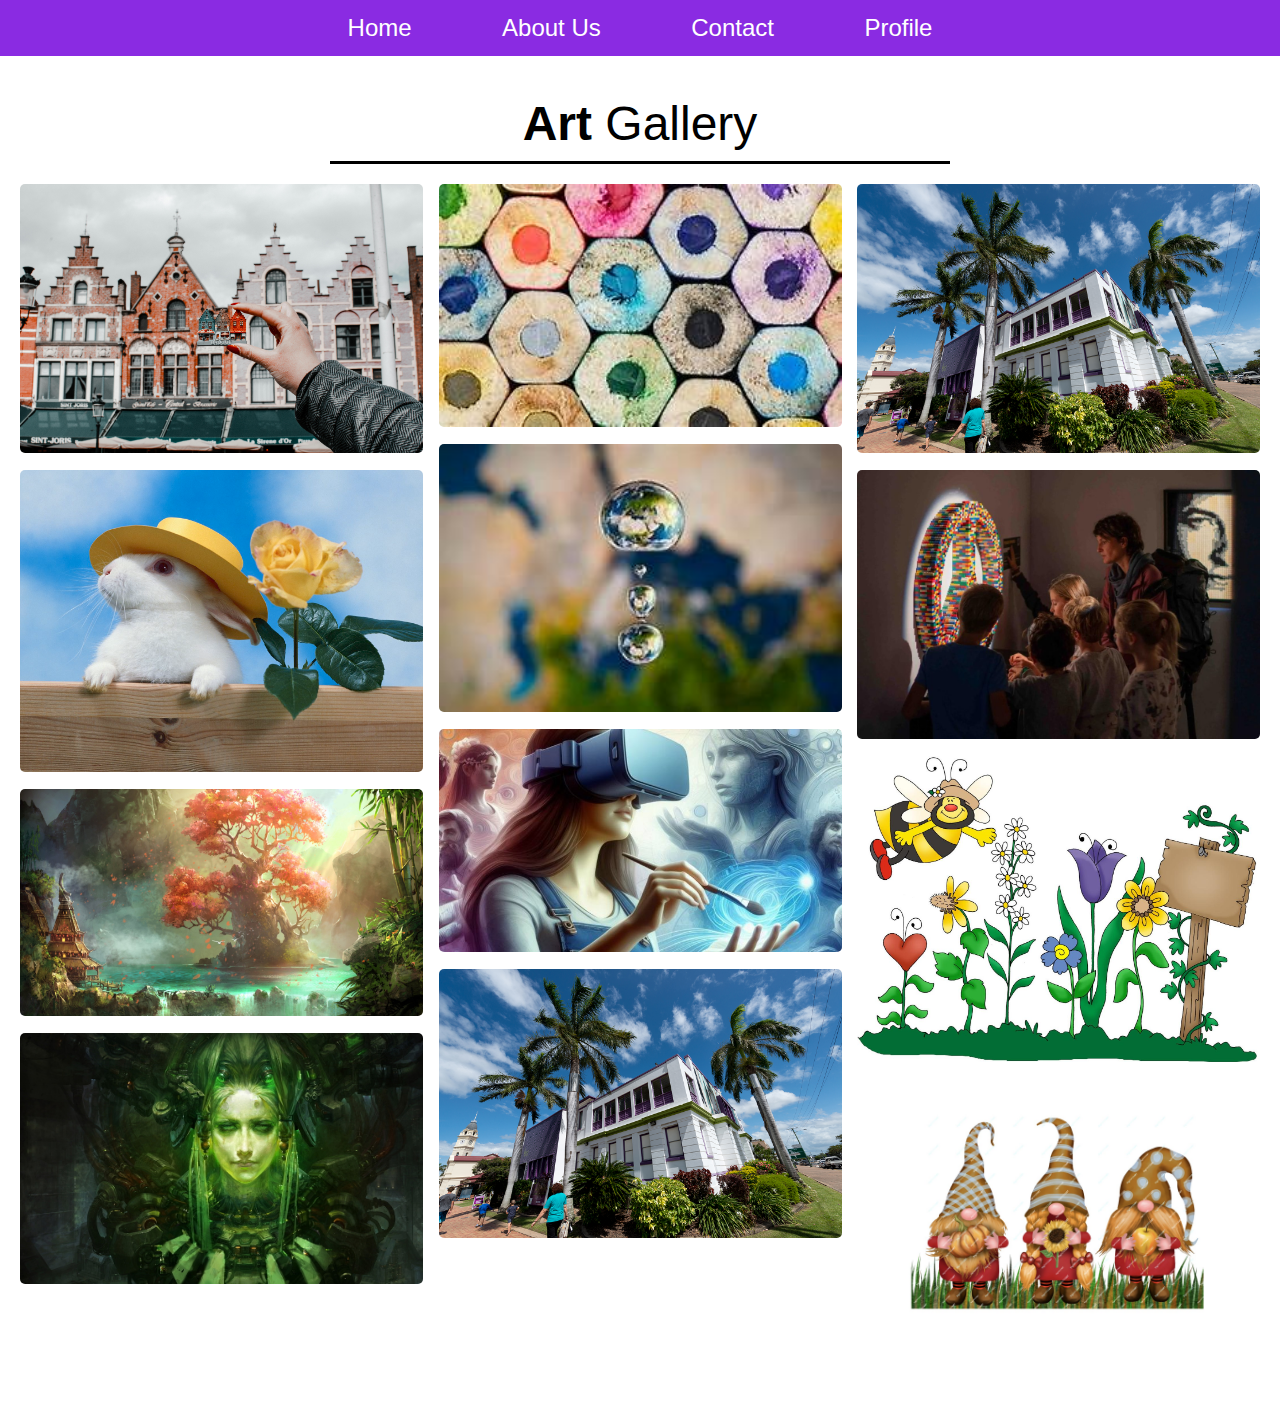
==== day8/index.html @ e5dc16f5 "day8 made some changes" ====
<!DOCTYPE html>
<html lang="en">
<head>
    <meta charset="UTF-8">
    <meta name="viewport" content="width=device-width, initial-scale=1.0">
    <link rel="stylesheet" href="artgall.css">
    
    <title>ART GALLERY</title>
</head>
<body>
    <button type="button" id="menu" >
        <span></span>
        <span></span>
        <span></span>
        <span></span>
    </button>
    <nav>
        <input type="checkbox" id="check">
        <ul>
    
            <li>
                <a href="">Home</a>
            </li>
            <li>
                <a href="">About Us</a>
            </li>
            <li>
                <a href="">Contact</a>
            </li>
            <li>
                <a href="">Profile</a>
            </li>
        </ul>
    
    </nav>
    

        <div class="container"  >
            <div class="description">
                <h3>Art <span>Gallery</span> </h3>
            </div>
            <div class="img_box">
                <div class="img_col">
                    <img src="images/img1.jpg" alt="">
                    <img src="images/img2.jpg" alt="">
                    <img src="images/img3.jpg" alt="">
                    <img src="images/img4.jpg" alt="">
                </div>
                <div class="img_col">
                    <img src="images/img5.jpg" alt="">
                    <img src="images/img6.jpg" alt="">
                    <img src="images/img7.jpg" alt="">
                    <img src="images/img8.jpg" alt="">
                </div>
                <div class="img_col">
                    <img src="images/img8.jpg" alt="">
                    <img src="images/img9.jpg" alt="">
                    <img src="images/img10.jpg" alt="">
                    <img src="images/img11.jpg" alt="">
                </div>
            </div>
        </div>
    
</body>
</html>
---- day8/artgall.css ----
* {
    margin: 0;
    padding: 0;
    font-family: 'Rubik', sans-serif;
    list-style: none;
    box-sizing: border-box;
    text-decoration: none;
}

#check {
    display: none;
}

#menu {
    position: fixed;
    z-index: 100;
    width: 30px;
    height: 30px;
    top: 15px;
    left: 20px;
    border: none;
    background-color: transparent;
    /* display: flex; */
    justify-content: center;
    align-items: center;
    cursor: pointer;
    display: none;
}

#menu span {
    position: absolute;
    width: 100%;
    height: 4px;
    background-color: #fff;
    border-radius: 30px;
    transition: 0.2s all ease;
}

#menu span:nth-child(1) {
    transform: translateY(-10px);
}

#menu span:nth-child(2) {
    transform: translateY(10px);
}

nav {

    display: flex;
    justify-content: center;
    align-items: center;
    width: 100%;
    height: 3.5em;

    background-color: blueviolet;
}

nav li {
    display: inline-block;
    margin: 0 3px;
    font-size: 24px;

}

nav li a {
    padding: 10px 40px;
    color: #fff;
}

nav li a:hover {

    border: 2px solid purple;
    border-radius: 10px;
    background-color: purple;
    color: #fff;
}


@media (max-width:1049px) {
    nav a {
        font-size: 18px;
    }
}

@media (max-width:400px) {
    #menu {
        display: block;
    }


    nav ul {
        background-color: rgb(179, 121, 234);
        width: 100%;
        height: 100vh;
        position: absolute;
        display: block;
        text-align: center;
        top: 80px;
        left: 0;
    }

    nav li {
        display: block;
        margin: 50px 0;
        line-height: 30px;
    }

    nav li a:hover {

        border: 2px solid purple;
        border-radius: 10px;
    }


    nav #check:checked~ul {
        left: 0;
    }
}

#art-gallery{
    display: none;
}


.container{
    display: flex;
    flex-direction: column;
    justify-content: center;
    align-items: center;
    text-align: center;
    margin: 40px 20px;
}

.container .description{
    width: 50%;
    padding-bottom: 20px;
}

.container .description h3{
    font-size: 3em ;
    font-weight: bolder;
    border-bottom: 3px solid black;
    padding-bottom: 10px;
    
}
.container .description span{
    
    font-weight: 10;
   
}

.container .img_box{
     display: flex;
     flex-direction: row;
     justify-content: space-between;
     /* align-items: center; */
}

.container .img_box .img_col{
    display: flex;
    flex-direction: column;
    width: 32.5%;
}
.container .img_box .img_col img{
    /* padding-bottom:15px ; */
    width: 100%;
    margin-bottom: 17px;
    border-radius: 5px;
}
.container .img_box .img_col img:hover{
    box-shadow: 0 4px 7px rgba(0, 0, 0, 0.1),0 4px 8px rgba(0, 0, 0, 0.1),0 4px 9px rgba(0, 0, 0, 0.1),0 4px 11px rgba(0, 0, 0, 0.1),0 4px 12px rgba(0, 0, 0, 0.1);
    transition: 0.4s;
    scale: 1.01;
}

@media only screen and (max-width:769px) {
    .container .img_box  {
            
            flex-direction: column;
           
        }
    .container .img_box .img_col{
        width: 100%;
      
    }
   
}

@media only screen and (max-width:510px) {
    .container .description {
        width: 100%;
        
    }

    .container .description h3 {
        font-size:1.5em;

    }

    
}
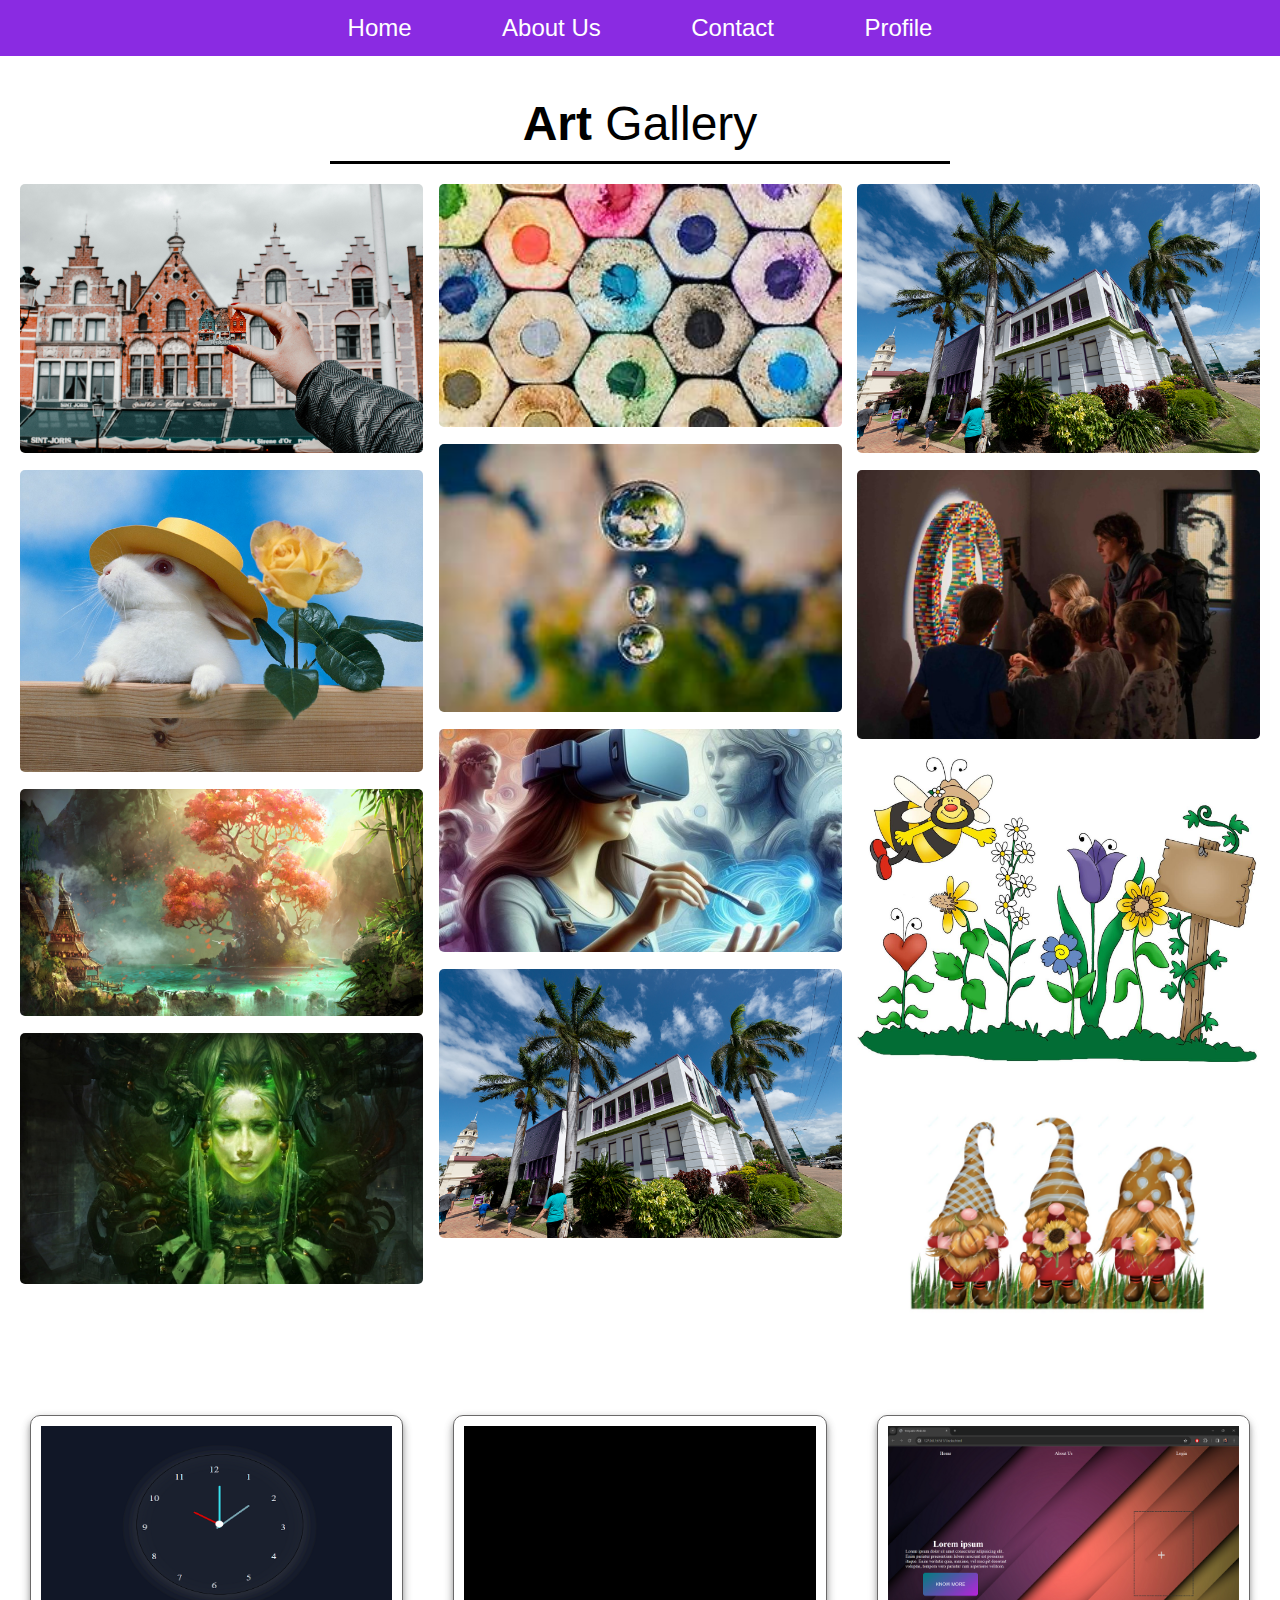
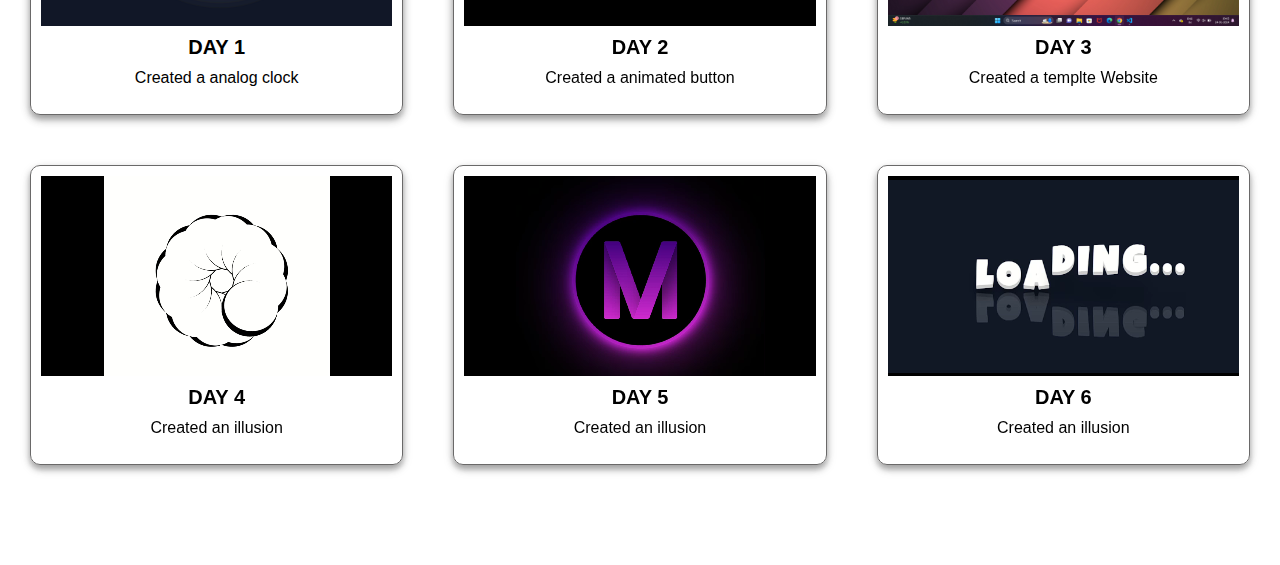
==== commit 1643a47f: "made changes in same folder for task of day9" ====
--- a/day8/index.html
+++ b/day8/index.html
@@ -60,6 +60,73 @@
                 </div>
             </div>
         </div>
+
+        <div class="card">
+            
+            <div class="spfcCard">
+                <div class="visual">
+                    <img src="cardImgs/day1.png" alt="" width="100%"  height="100%">
+                </div>
+                <div class="descptn">
+                    <h4 >DAY 1</h4>
+                    <p>Created a analog clock</p>
+                </div>
+            </div>
+            <div class="spfcCard">
+                <div class="visual">
+                    
+                    <video src="cardVdos/vdo1.mp4" autoplay="" loop width="100%" height="100%"></video>
+                </div>
+                <div class="descptn">
+
+                    <h4 >DAY 2</h4>
+                    <p>Created a animated button</p>
+                </div>
+            </div>
+            <div class="spfcCard">
+                <div class="visual">
+                    <img src="cardImgs/day3.png" width="100%"  height="100%">
+                </div>
+                <div class="descptn">
+                    <h4 >DAY 3</h4>
+                    <p>Created a templte Website</p>
+                    
+                </div>
+            </div>
+            <div class="spfcCard">
+                <div class="visual">
+                    
+                    <video src="cardVdos/vdo2.mp4" autoplay="" loop width="100%" height="100%"></video>
+                </div>
+                <div class="descptn">
+                    <h4 >DAY 4</h4>
+                    <p>Created an illusion</p>
+                    
+                </div>
+            </div>
+            <div class="spfcCard">
+                <div class="visual">
+                    
+                    <video src="cardVdos/vdo3.mp4" autoplay="" loop width="100%" height="100%"></video>
+                </div>
+                <div class="descptn">
+
+                    <h4 >DAY 5</h4>
+                    <p>Created an illusion</p>
+                </div>
+            </div>
+            <div class="spfcCard">
+                <div class="visual">
+                    
+                    <video src="cardVdos/vdo4.mp4" autoplay="" loop width="100%" height="100%"></video>
+                </div>
+                <div class="descptn">
+
+                    <h4 >DAY 6</h4>
+                    <p>Created an illusion</p>
+                </div>
+            </div>
+        </div>
     
 </body>
 </html>--- a/day8/artgall.css
+++ b/day8/artgall.css
@@ -200,3 +200,47 @@
     
 }
 
+.card{
+    display: grid;
+    grid-template-rows: repeat(2, 1fr);
+    
+    grid-template-columns: repeat(3, 1fr);
+    gap: 50px;
+    margin: 50px 30px 100px 30px ;
+}
+
+.spfcCard{
+    width: 100%;
+    height: 300px;
+    padding: 10px;
+    border: 1px solid rgb(106, 105, 105);
+    border-radius:10px ;
+    justify-content: center;
+    align-items: center;
+    text-align: center;
+    box-shadow: 0 4px 5px rgba(0, 0, 0, 0.1),
+    0 4px 6px rgba(0, 0, 0, 0.1),
+    0 4px 11px rgba(0, 0, 0, 0.1),
+    0 4px 10px rgba(0, 0, 0, 0.1),
+    0 4px 12px rgba(0, 0, 0, 0.1);
+}
+
+.spfcCard h4{
+    margin: 10px;
+    font-size: 20px;
+}
+
+.card .visual{
+    height: 200px;
+    width: 100%;
+    background-color: black;
+}
+
+@media only screen and (max-width:510px){
+    .card {
+            display: flex;
+            flex-direction:column;
+            
+        }
+}
+
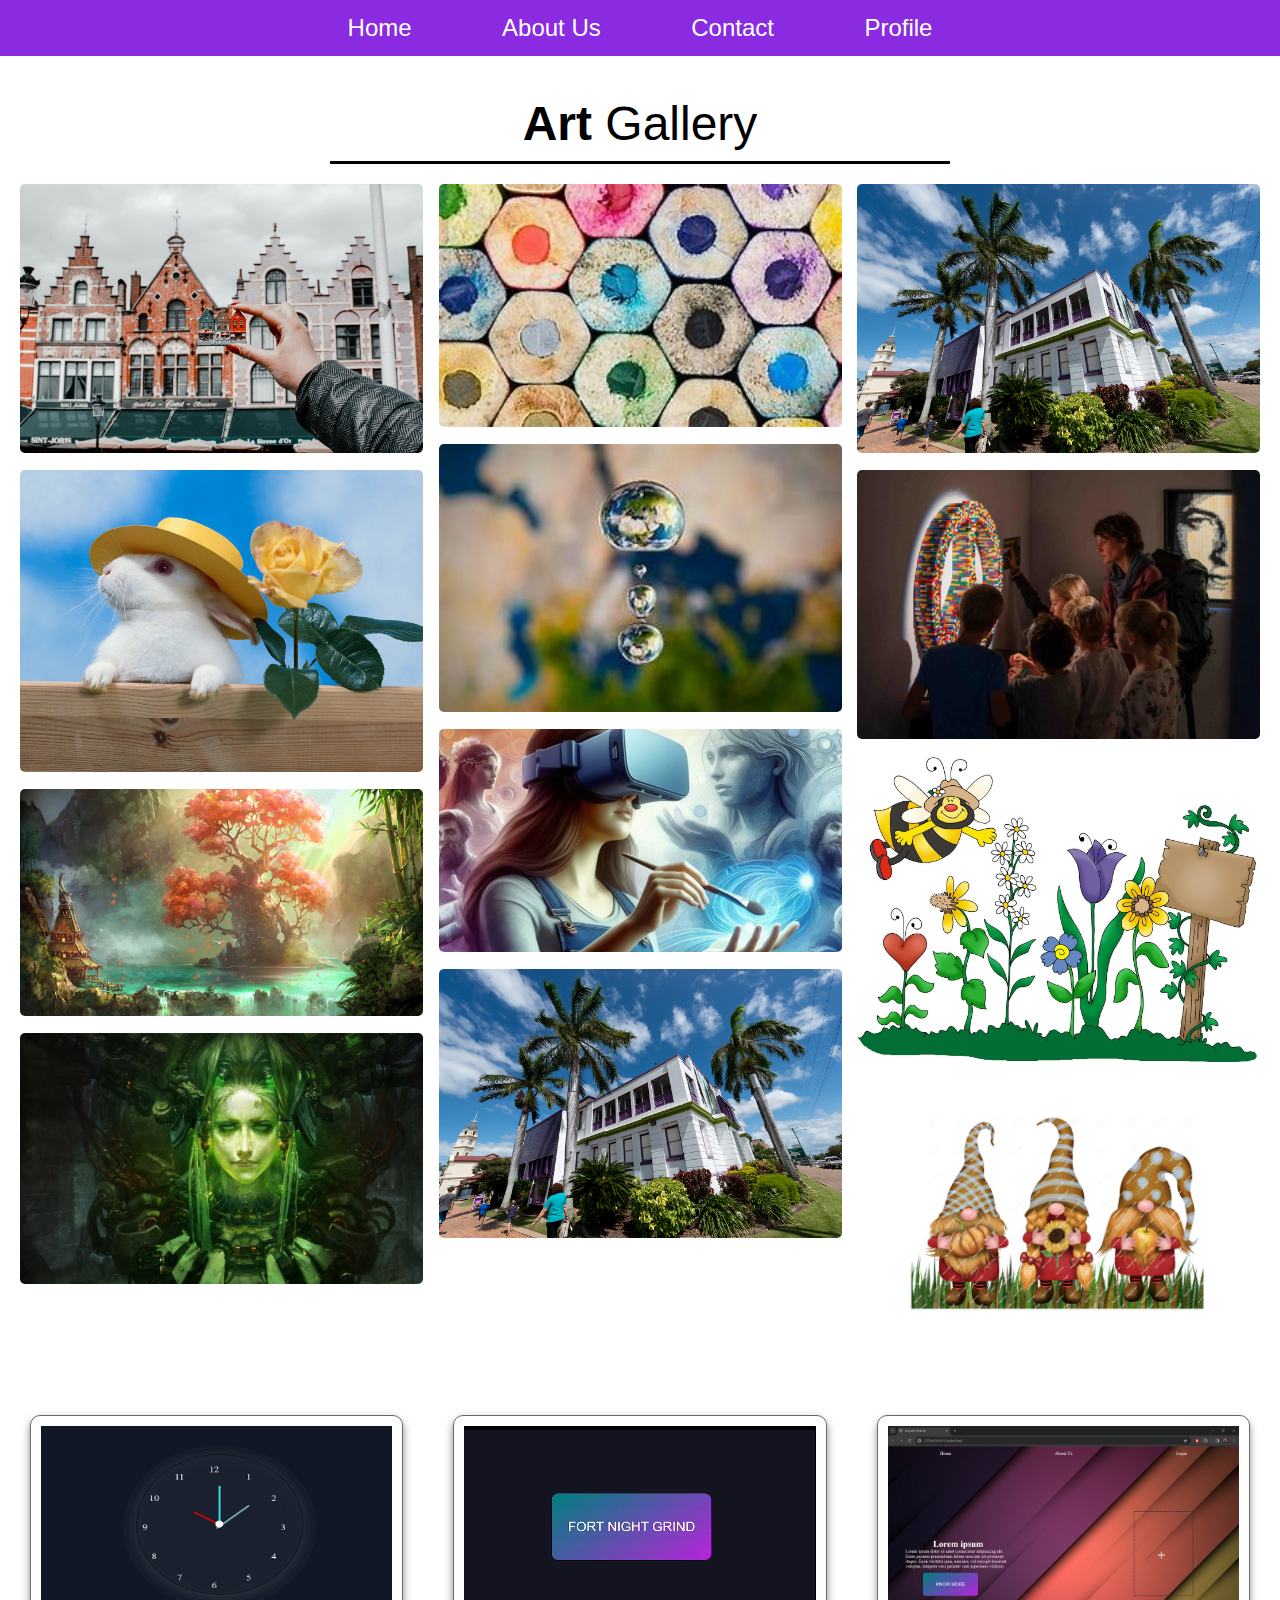
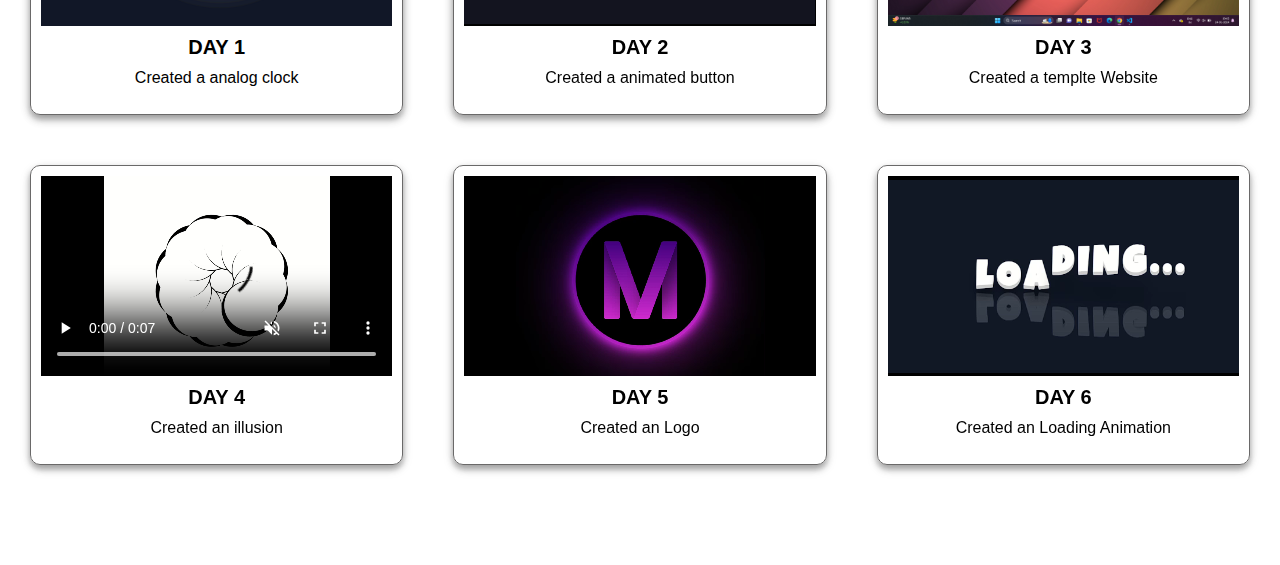
==== commit 91506349: "made changes in same folder for task of day9" ====
--- a/day8/index.html
+++ b/day8/index.html
@@ -75,7 +75,7 @@
             <div class="spfcCard">
                 <div class="visual">
                     
-                    <video src="cardVdos/vdo1.mp4" autoplay="" loop width="100%" height="100%"></video>
+                    <video src="cardVdos/vdo1.mp4" autoplay="" loop muted width="100%" height="100%"></video>
                 </div>
                 <div class="descptn">
 
@@ -96,7 +96,7 @@
             <div class="spfcCard">
                 <div class="visual">
                     
-                    <video src="cardVdos/vdo2.mp4" autoplay="" loop width="100%" height="100%"></video>
+                    <video src="cardVdos/vdo2.mp4" controls="" autoplay="" loop="" muted=""  width="100%" height="100%"></video>
                 </div>
                 <div class="descptn">
                     <h4 >DAY 4</h4>
@@ -107,23 +107,24 @@
             <div class="spfcCard">
                 <div class="visual">
                     
-                    <video src="cardVdos/vdo3.mp4" autoplay="" loop width="100%" height="100%"></video>
+                    <video src="cardVdos/vdo3.mp4" autoplay="" loop="" width="100%" height="100%"></video>
                 </div>
                 <div class="descptn">
 
                     <h4 >DAY 5</h4>
-                    <p>Created an illusion</p>
+                    <p>Created an Logo 
+                    </p>
                 </div>
             </div>
             <div class="spfcCard">
                 <div class="visual">
                     
-                    <video src="cardVdos/vdo4.mp4" autoplay="" loop width="100%" height="100%"></video>
+                    <video src="cardVdos/vdo4.mp4" autoplay="" loop="" muted width="100%" height="100%"></video>
                 </div>
                 <div class="descptn">
 
                     <h4 >DAY 6</h4>
-                    <p>Created an illusion</p>
+                    <p>Created an Loading Animation</p>
                 </div>
             </div>
         </div>
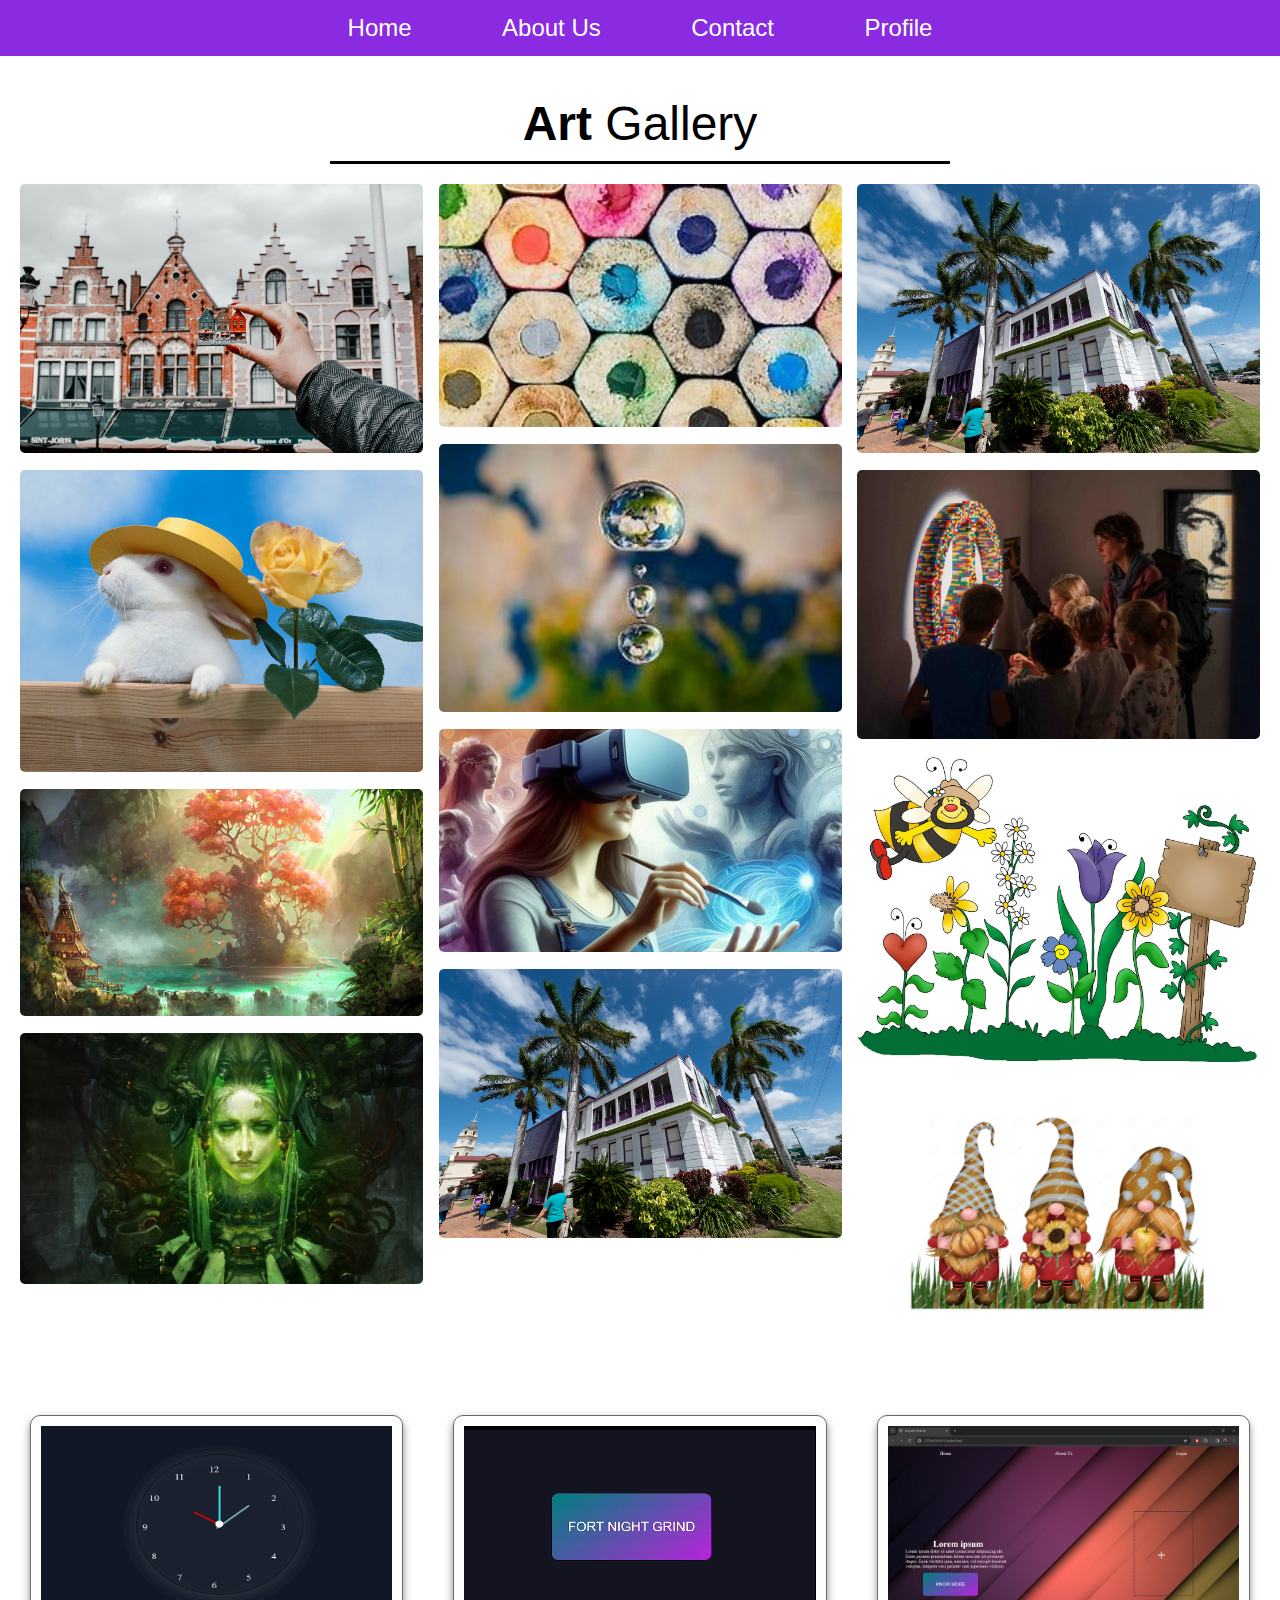
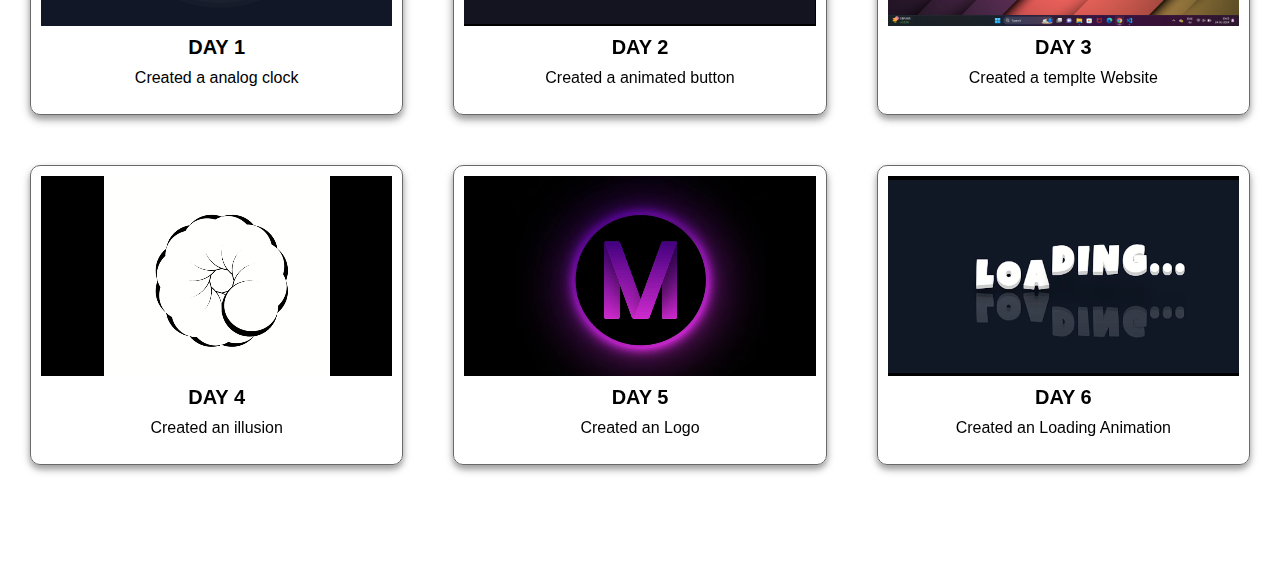
==== commit 057af7b2: "made changes to  same folder for day9 task" ====
--- a/day8/index.html
+++ b/day8/index.html
@@ -96,7 +96,7 @@
             <div class="spfcCard">
                 <div class="visual">
                     
-                    <video src="cardVdos/vdo2.mp4" controls="" autoplay="" loop="" muted=""  width="100%" height="100%"></video>
+                    <video src="cardVdos/vdo2.mp4"  autoplay="" loop="" muted=""  width="100%" height="100%"></video>
                 </div>
                 <div class="descptn">
                     <h4 >DAY 4</h4>
@@ -107,7 +107,7 @@
             <div class="spfcCard">
                 <div class="visual">
                     
-                    <video src="cardVdos/vdo3.mp4" autoplay="" loop="" width="100%" height="100%"></video>
+                    <video src="cardVdos/vdo3.mp4" autoplay="" loop="" muted width="100%" height="100%"></video>
                 </div>
                 <div class="descptn">
 
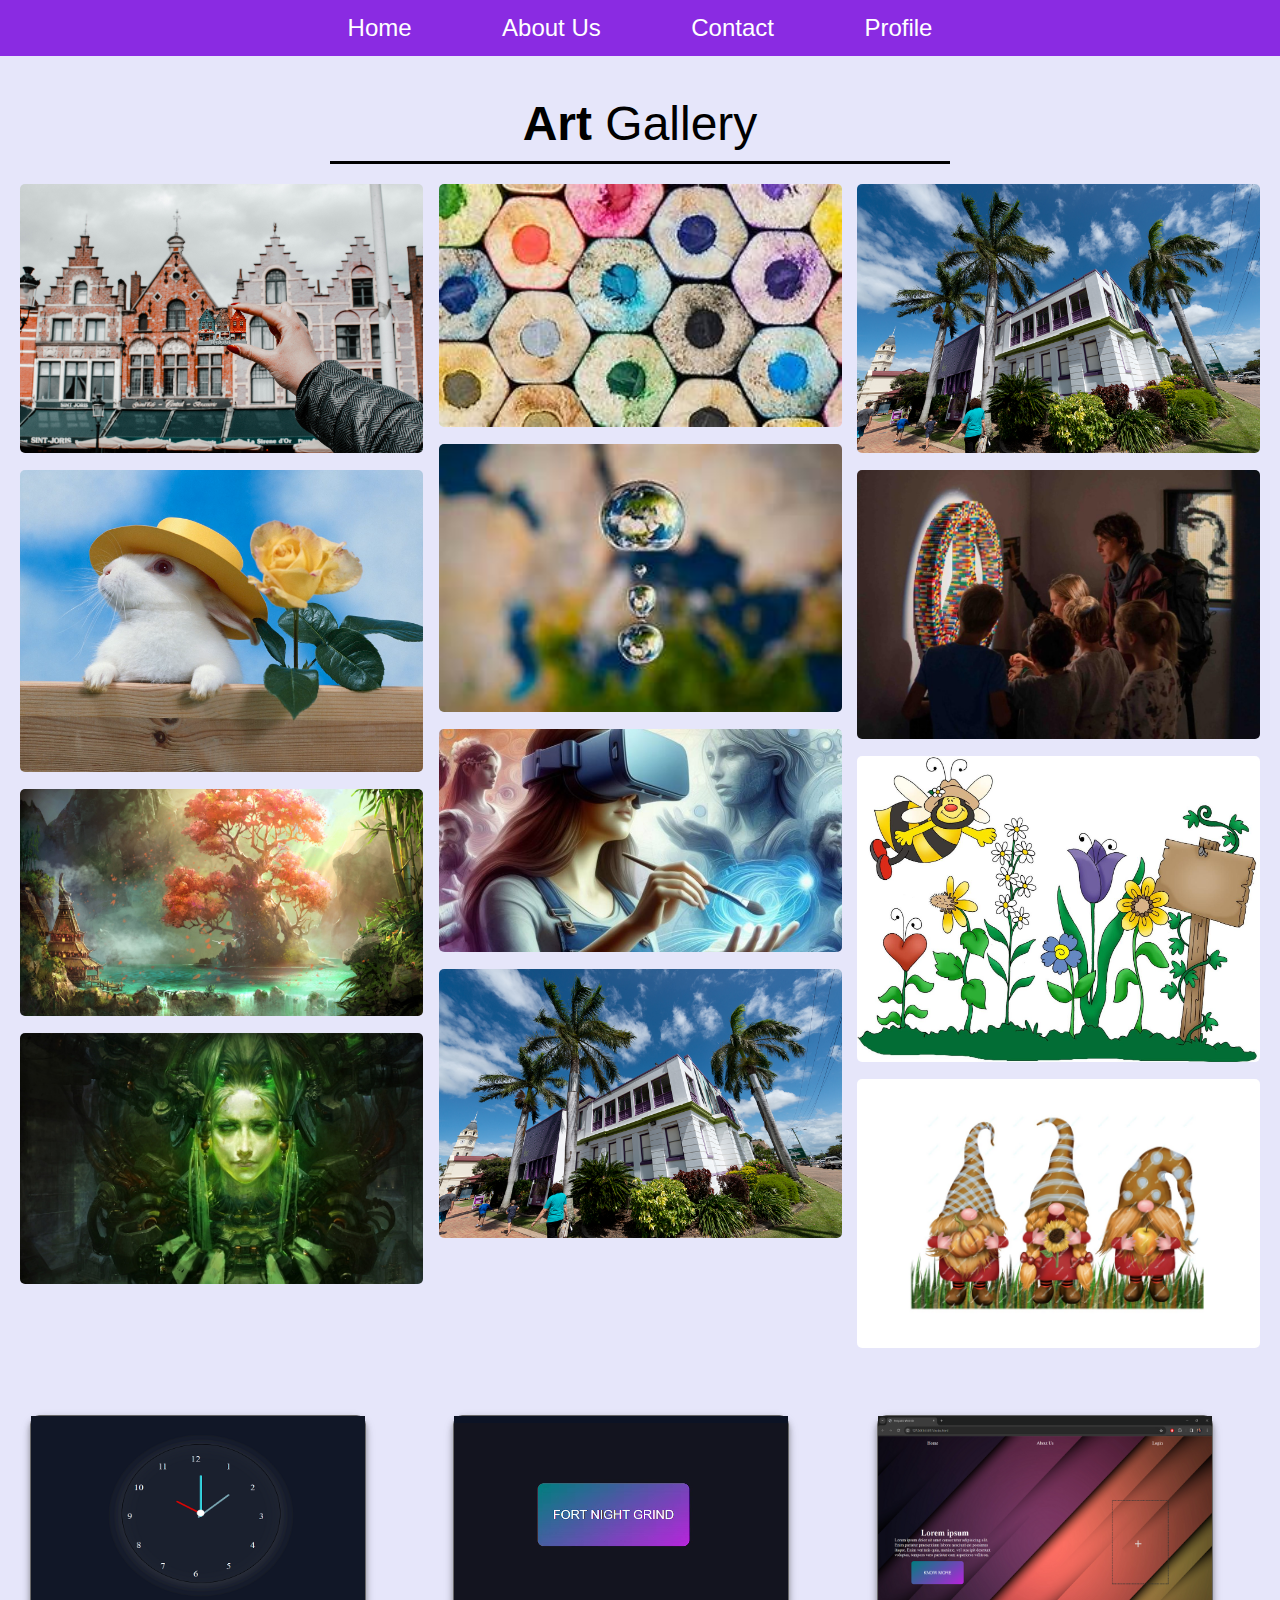
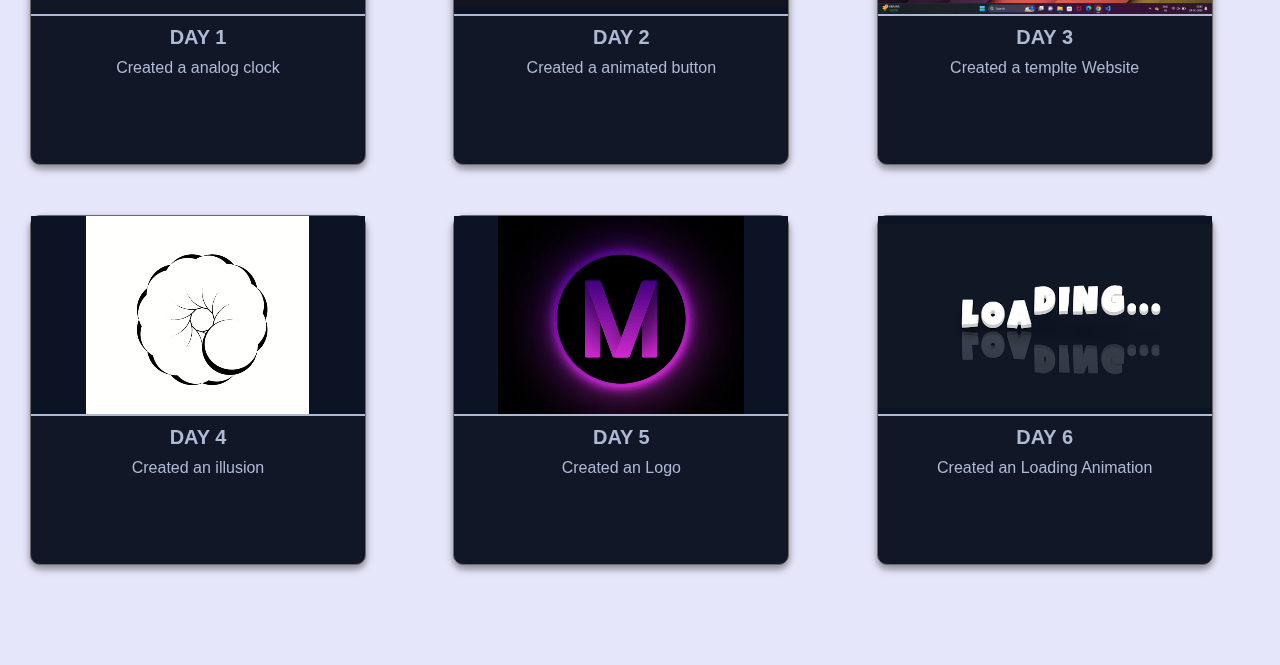
==== commit 9118417c: "added card flip effect to crads for day10 task" ====
--- a/day8/index.html
+++ b/day8/index.html
@@ -62,69 +62,121 @@
         </div>
 
         <div class="card">
-            
             <div class="spfcCard">
-                <div class="visual">
-                    <img src="cardImgs/day1.png" alt="" width="100%"  height="100%">
+                <div class="front">
+
+                    <div class="visual">
+                        <img src="cardImgs/day1.png" alt="" width="100%"  height="100%">
+                    </div>
+                    <div class="descptn">
+                        <h4 >DAY 1</h4>
+                        <p>Created a analog clock</p>
+                    </div>
                 </div>
-                <div class="descptn">
-                    <h4 >DAY 1</h4>
-                    <p>Created a analog clock</p>
-                </div>
-            </div>
-            <div class="spfcCard">
-                <div class="visual">
-                    
-                    <video src="cardVdos/vdo1.mp4" autoplay="" loop muted width="100%" height="100%"></video>
-                </div>
-                <div class="descptn">
-
-                    <h4 >DAY 2</h4>
-                    <p>Created a animated button</p>
-                </div>
-            </div>
-            <div class="spfcCard">
-                <div class="visual">
-                    <img src="cardImgs/day3.png" width="100%"  height="100%">
-                </div>
-                <div class="descptn">
-                    <h4 >DAY 3</h4>
-                    <p>Created a templte Website</p>
+                <div class="back">
+                    <h4>Description</h4>
+                    Crafted an elegant timepiece with an analog clock design. Blend form and function seamlessly, showcasing classic
+                    aesthetics with precision. Elevate your space with the timeless charm of a handmade analog clock."
                     
                 </div>
             </div>
             <div class="spfcCard">
-                <div class="visual">
+                <div class="front">
                     
-                    <video src="cardVdos/vdo2.mp4"  autoplay="" loop="" muted=""  width="100%" height="100%"></video>
+                    <div class="visual">
+                        
+                        <video src="cardVdos/vdo1.mp4" autoplay="" loop muted width="100%" height="100%"></video>
+                    </div>
+                    <div class="descptn">
+                        
+                        <h4 >DAY 2</h4>
+                        <p>Created a animated button</p>
+                    </div>
                 </div>
-                <div class="descptn">
-                    <h4 >DAY 4</h4>
-                    <p>Created an illusion</p>
-                    
+                <div class="back">
+                    <h4>Description</h4>
+                    Crafted captivating user experiences with our animated buttons! Elevate your website's interactivity with sleek and
+                    dynamic buttons that engage users. Our animations are designed to captivate attention and provide a seamless, modern
+                    touch to your web interface, enhancing overall user satisfaction.
                 </div>
             </div>
             <div class="spfcCard">
-                <div class="visual">
-                    
-                    <video src="cardVdos/vdo3.mp4" autoplay="" loop="" muted width="100%" height="100%"></video>
+                <div class="front">
+
+                    <div class="visual">
+                        <img src="cardImgs/day3.png" width="100%"  height="100%">
+                    </div>
+                    <div class="descptn">
+                        <h4 >DAY 3</h4>
+                        <p>Created a templte Website</p>
+                        
+                    </div>
                 </div>
-                <div class="descptn">
-
-                    <h4 >DAY 5</h4>
-                    <p>Created an Logo 
-                    </p>
+                <div class="back">
+                    <h4>Description</h4>
+                    Welcome to our newly crafted website! Discover simplicity and elegance in every click. Explore our content seamlessly
+                    and enjoy an effortless browsing experience. Thank you for visiting
                 </div>
             </div>
             <div class="spfcCard">
-                <div class="visual">
+                <div class="front">
                     
-                    <video src="cardVdos/vdo4.mp4" autoplay="" loop="" muted width="100%" height="100%"></video>
+                    <div class="visual">
+                        
+                        <video src="cardVdos/vdo2.mp4"  autoplay="" loop="" muted=""  width="100%" height="100%"></video>
+                    </div>
+                    <div class="descptn">
+                        <h4 >DAY 4</h4>
+                        <p>Created an illusion</p>
+                        
+                    </div>
                 </div>
-                <div class="descptn">
+                <div class="back">
+                    <h4>Description</h4>
+                    Step into a mesmerizing illusion on our website! Through captivating animations, we bring dreams to life. Immerse
+                    yourself in a world where reality blurs and creativity knows no bounds. Explore and enjoy the enchantment. Welcome to a
+                    visual symphony!
+                </div>
+            </div>
+            <div class="spfcCard">
+                <div class="front">
+                    
+                    <div class="visual">
+                        
+                        <video src="cardVdos/vdo3.mp4" autoplay="" loop="" muted width="100%" height="100%"></video>
+                    </div>
+                    <div class="descptn">
+                        
+                        <h4 >DAY 5</h4>
+                        <p>Created an Logo 
+                        </p>
+                    </div>
+                </div>
+                <div class="back">
+                    <h4>Description</h4>
+                    Behold our dynamic logo, where the initial letter of our name comes to life with vibrant animation. It symbolizes our
+                    commitment to creativity and innovation. Welcome to a world where every detail tells a story. Explore, engage, and be
+                    inspired!
+                </div>
+            </div>
+            <div class="spfcCard">
+                <div class="front">
 
-                    <h4 >DAY 6</h4>
-                    <p>Created an Loading Animation</p>
+                    <div class="visual">
+                        
+                        <video src="cardVdos/vdo4.mp4" autoplay="" loop="" muted width="100%" height="100%"></video>
+                    </div>
+                    <div class="descptn">
+                        
+                        <h4 >DAY 6</h4>
+                        <p>Created an Loading Animation</p>
+                    </div>
+                </div>
+                <div class="back">
+                    <h4>Description</h4>
+                    As your experience loads, a captivating animation unfolds—a dance of anticipation. Each twirl symbolizes progress. We
+                    appreciate your patience. Soon, the digital curtain will rise, revealing a world of possibilities. Thank you for waiting
+                    with us
                 </div>
             </div>
         </div>
--- a/day8/artgall.css
+++ b/day8/artgall.css
@@ -5,6 +5,10 @@
     list-style: none;
     box-sizing: border-box;
     text-decoration: none;
+}
+
+body{
+    background-color: lavender;
 }
 
 #check {
@@ -203,16 +207,17 @@
 .card{
     display: grid;
     grid-template-rows: repeat(2, 1fr);
-    
+    position: relative;
     grid-template-columns: repeat(3, 1fr);
     gap: 50px;
     margin: 50px 30px 100px 30px ;
 }
 
 .spfcCard{
-    width: 100%;
-    height: 300px;
-    padding: 10px;
+    width: 90%;
+    height: 350px;
+    /* padding: 10px; */
+    background: #111727;
     border: 1px solid rgb(106, 105, 105);
     border-radius:10px ;
     justify-content: center;
@@ -223,6 +228,17 @@
     0 4px 11px rgba(0, 0, 0, 0.1),
     0 4px 10px rgba(0, 0, 0, 0.1),
     0 4px 12px rgba(0, 0, 0, 0.1);
+    color: #aeb9d6;
+    position: relative;
+    perspective: 1000px;
+    transform-style: preserve-3d;
+    transition: transform 0.5s;
+    
+}
+
+.spfcCard:hover{
+    scale: 1.04;
+    transition: 0.4s ;
 }
 
 .spfcCard h4{
@@ -233,7 +249,11 @@
 .card .visual{
     height: 200px;
     width: 100%;
-    background-color: black;
+    background-color:#0c1325;
+    /* border: 3px solid #ffffff; */
+    border-bottom: 2px solid #aeb9d6;
+    border-radius: px;
+   
 }
 
 @media only screen and (max-width:510px){
@@ -244,3 +264,32 @@
         }
 }
 
+.spfcCard:hover {
+    transform: rotateY(180deg);
+}
+
+.spfcCard .front,
+.spfcCard .back {
+    width: 100%;
+    height: 100%;
+    position: absolute;
+    backface-visibility: hidden;
+    text-align: center;
+    overflow: hidden;
+    
+}
+
+.spfcCard .back {
+    background: linear-gradient( 145deg,teal, magenta);
+    padding: 25px;
+    border-radius: 7px;
+
+}
+
+
+.spfcCard .back {
+    transform: rotateY(180deg);
+}
+
+
+
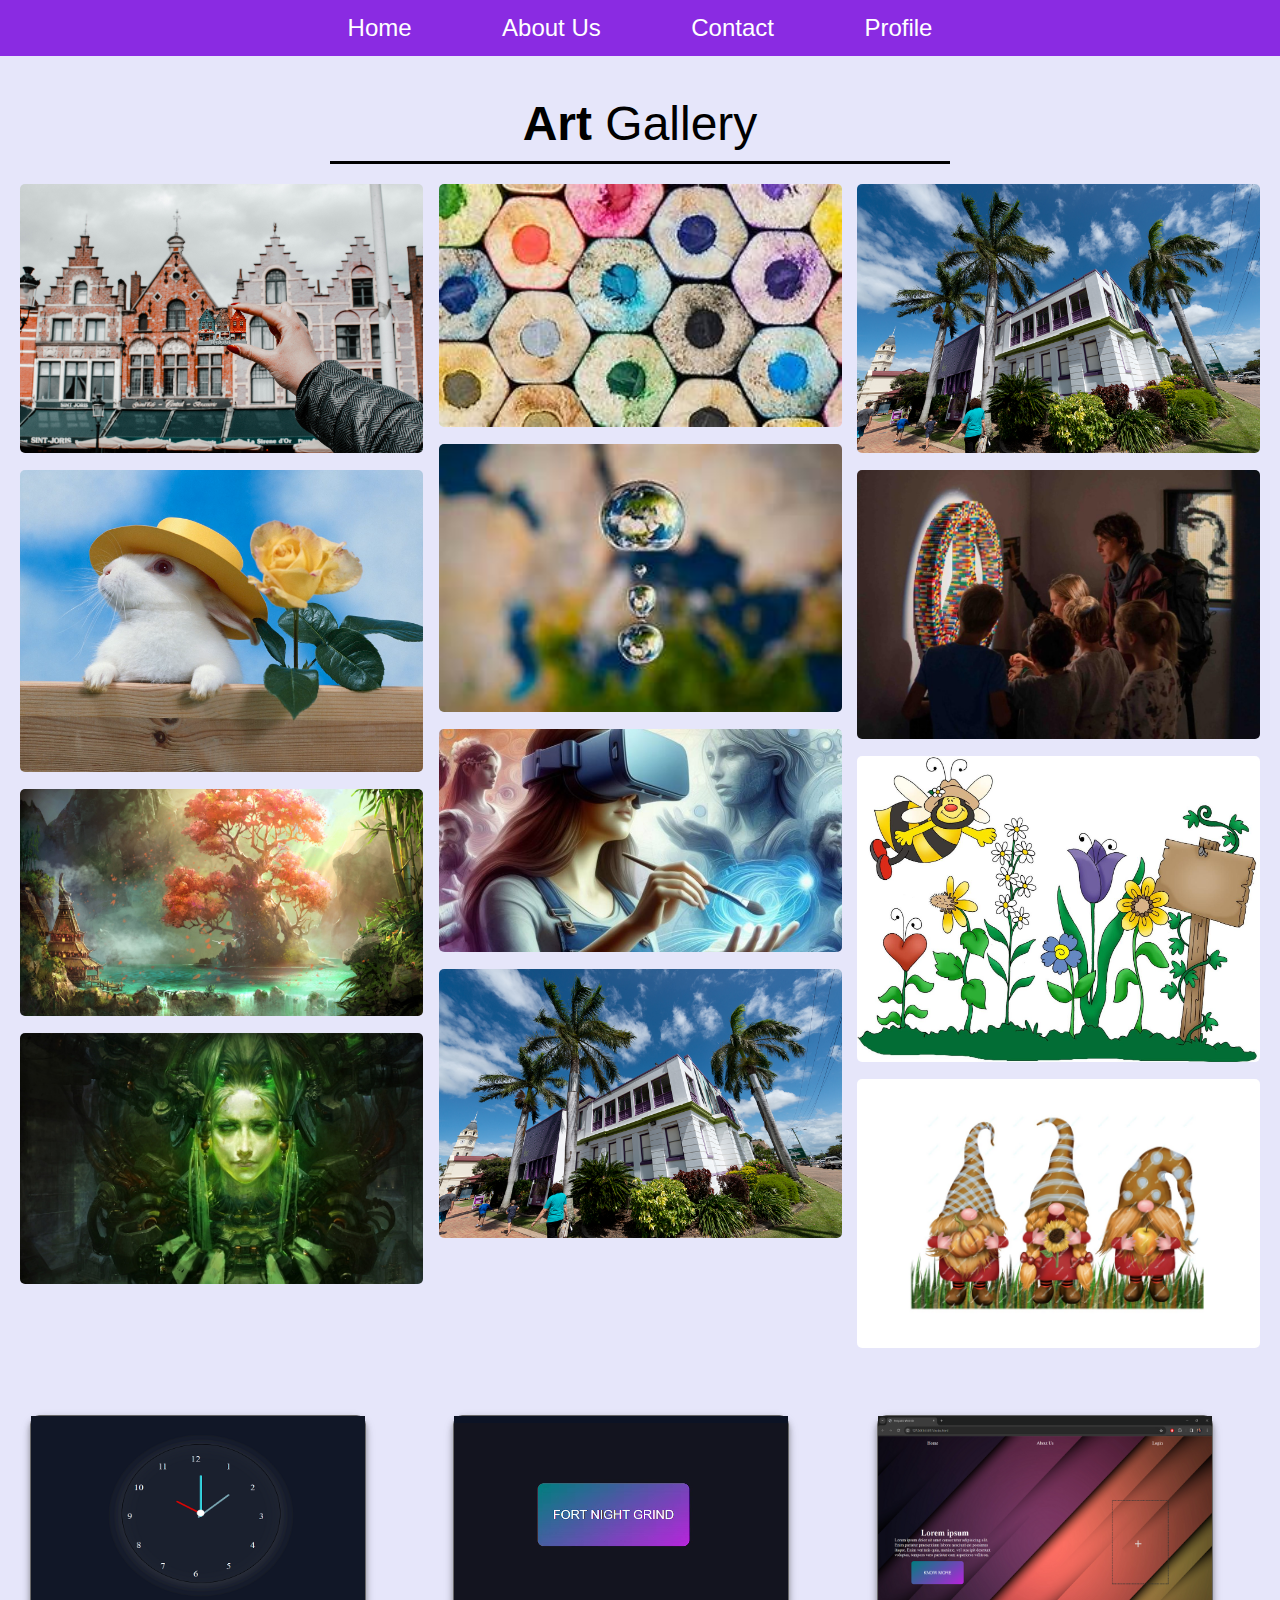
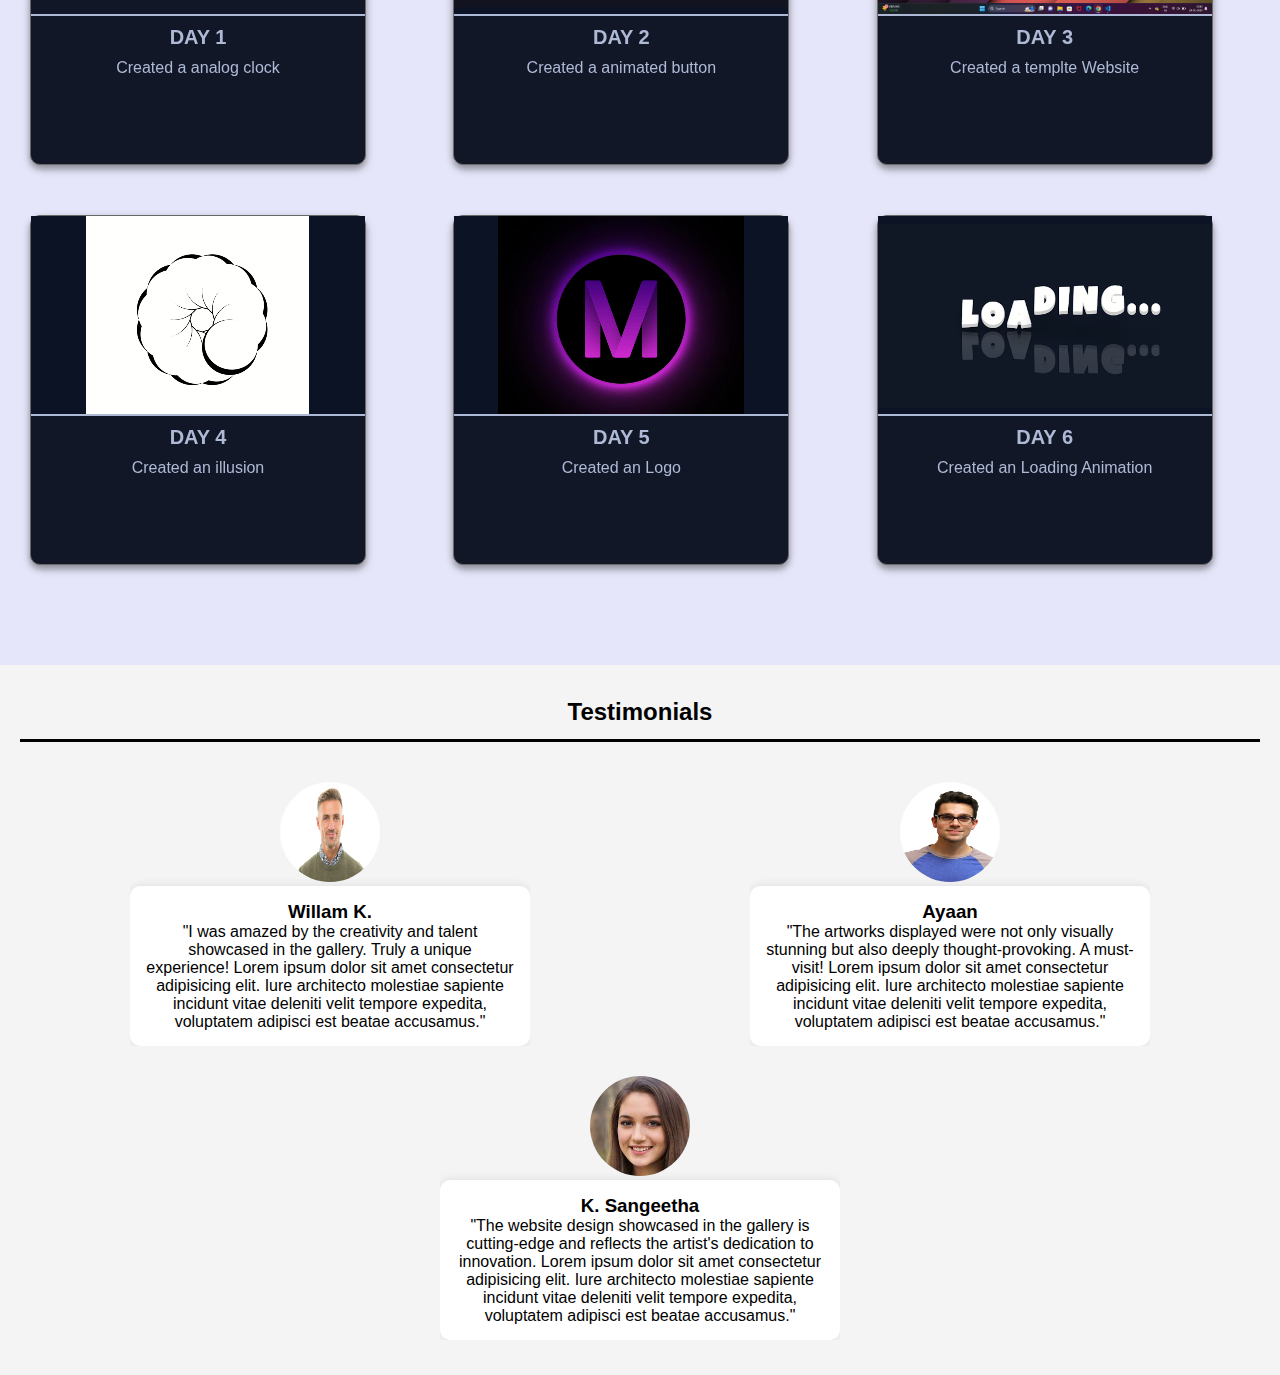
==== commit 6f15f061: "completed day12 task" ====
--- a/day8/index.html
+++ b/day8/index.html
@@ -180,6 +180,39 @@
                 </div>
             </div>
         </div>
-    
+        <div class="testimonial_section">
+            <div class="testimonial_heading">
+                <h2>Testimonials</h2>
+            </div>
+        
+            <div class="testimonial">
+                <img src="images/testi1.jpg" alt="">
+                <div>
+                    <h3>Willam K.</h3>
+                    <p>"I was amazed by the creativity and talent showcased in the gallery. Truly a unique experience! Lorem ipsum dolor sit amet consectetur adipisicing elit. Iure architecto molestiae sapiente incidunt vitae deleniti
+                    velit tempore expedita, voluptatem adipisci est beatae accusamus."</p>
+                </div>
+            </div>
+        
+            <div class="testimonial">
+                <img src="images/testi2.jpg" alt="">
+                <div>
+                    <h3>Ayaan</h3>
+                    <p>"The artworks displayed were not only visually stunning but also deeply thought-provoking. A must-visit! Lorem ipsum dolor sit amet consectetur adipisicing elit. Iure architecto molestiae sapiente incidunt vitae deleniti
+                    velit tempore expedita, voluptatem adipisci est beatae accusamus."
+                    </p>
+                </div>
+            </div>
+        
+            <div class="testimonial">
+                <img src="images/testi3.jpg" alt="">
+                <div>
+                    <h3>K. Sangeetha </h3>
+                    <p>"The website design showcased in the gallery is cutting-edge and reflects the artist's dedication to
+                        innovation. Lorem ipsum dolor sit amet consectetur adipisicing elit. Iure architecto molestiae sapiente incidunt vitae deleniti
+                        velit tempore expedita, voluptatem adipisci est beatae accusamus."</p>
+                </div>
+            </div>
+        </div>
 </body>
 </html>--- a/day8/artgall.css
+++ b/day8/artgall.css
@@ -292,4 +292,59 @@
 }
 
 
-
+.testimonial_section {
+    display: flex;
+    justify-content: space-around;
+    align-items: center;
+    flex-wrap: wrap;
+    padding: 20px;
+    background-color: #f4f4f4;
+    text-align: center;
+}
+
+.testimonial_heading {
+    width: 100%;
+    text-align: center;
+    margin-bottom: 25px;
+    padding: 13px;
+    border-bottom:3px solid black ;
+   
+}
+
+.testimonial {
+    width: 300px;
+    margin: 15px;
+    position: relative;
+    overflow: hidden;
+  
+}
+
+.testimonial img {
+    width: 100px;
+    height: 100px;
+    border-radius: 50%;
+    
+    transition: transform 0.3s ease-in-out;
+}
+
+.testimonial:hover img {
+    transform: scale(1.1);
+    
+}
+
+.testimonial div {
+    background-color: #fff;
+    padding: 15px;
+    border-radius: 10px;
+    box-shadow: 0 0 10px rgba(0, 0, 0, 0.1);
+    position: relative;
+    z-index: 1;
+}
+
+
+
+@media screen and (min-width: 768px) {
+    .testimonial {
+        width: 400px;
+    }
+}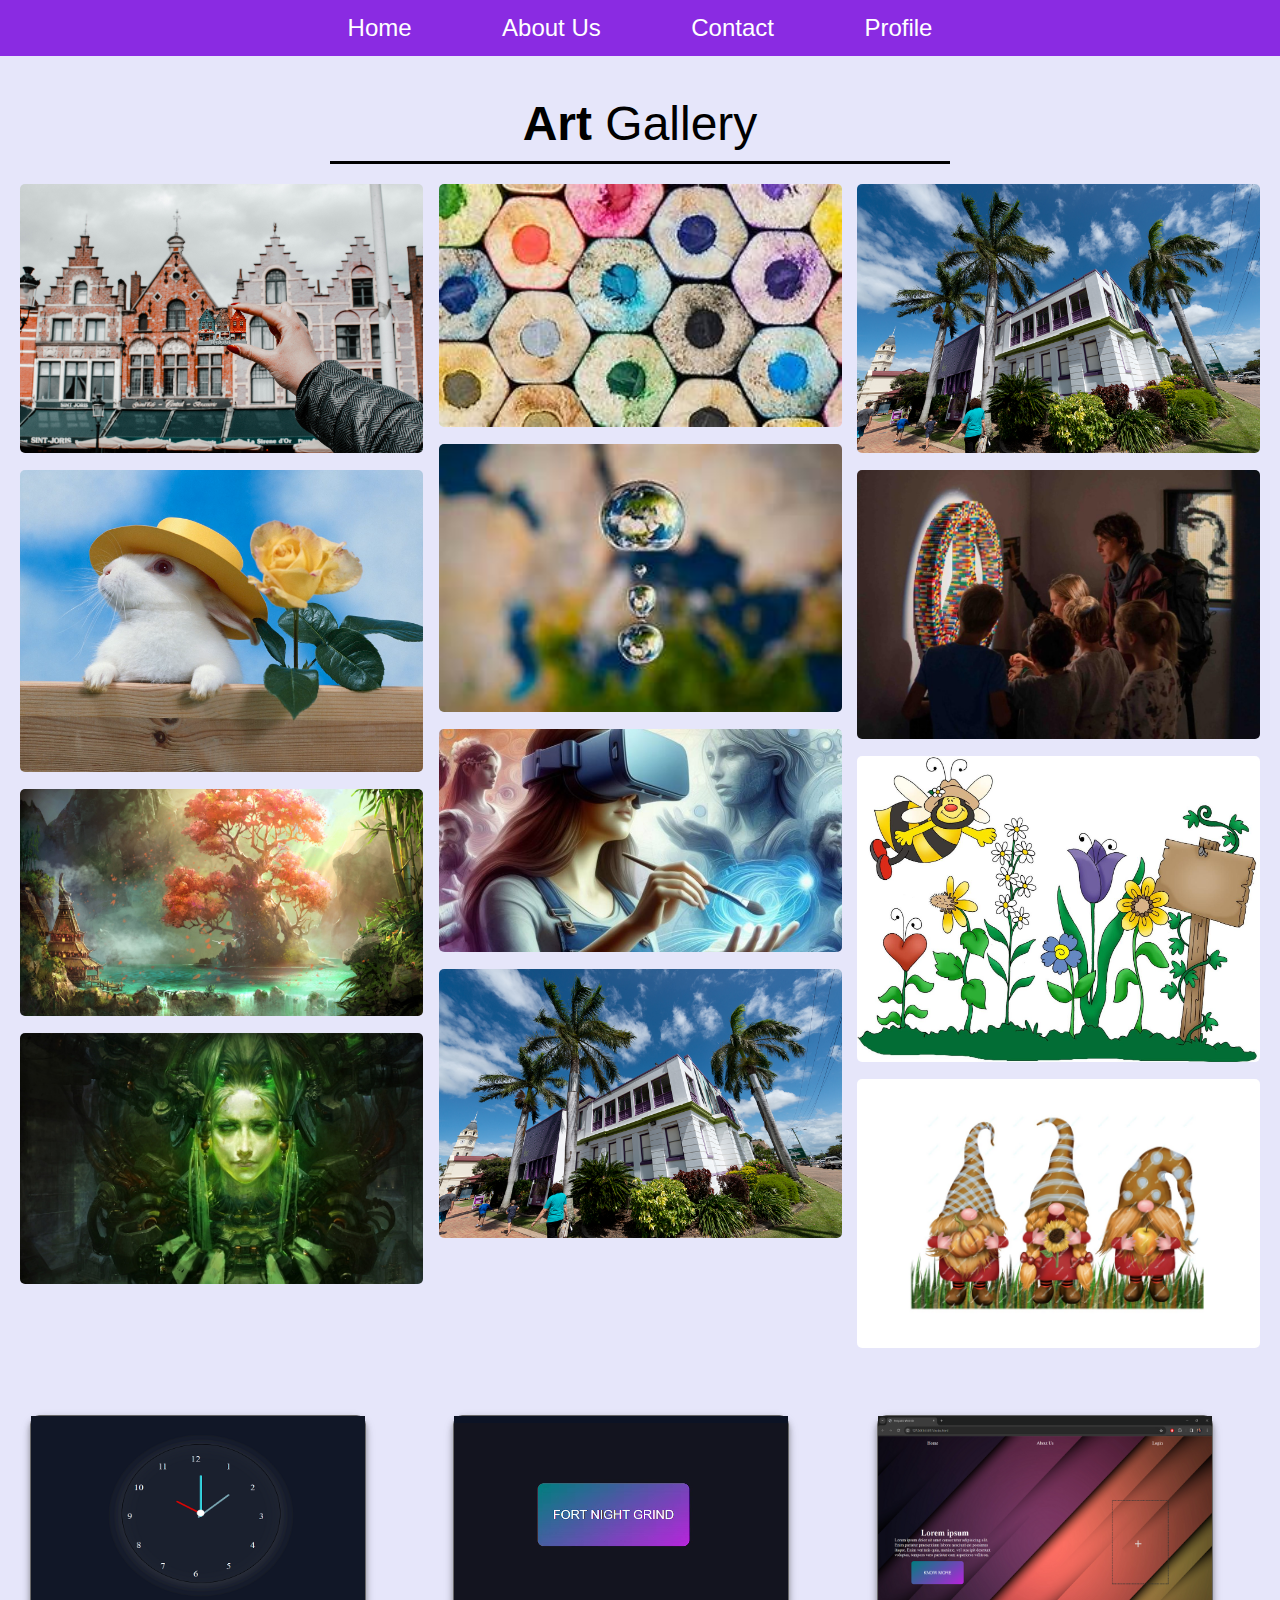
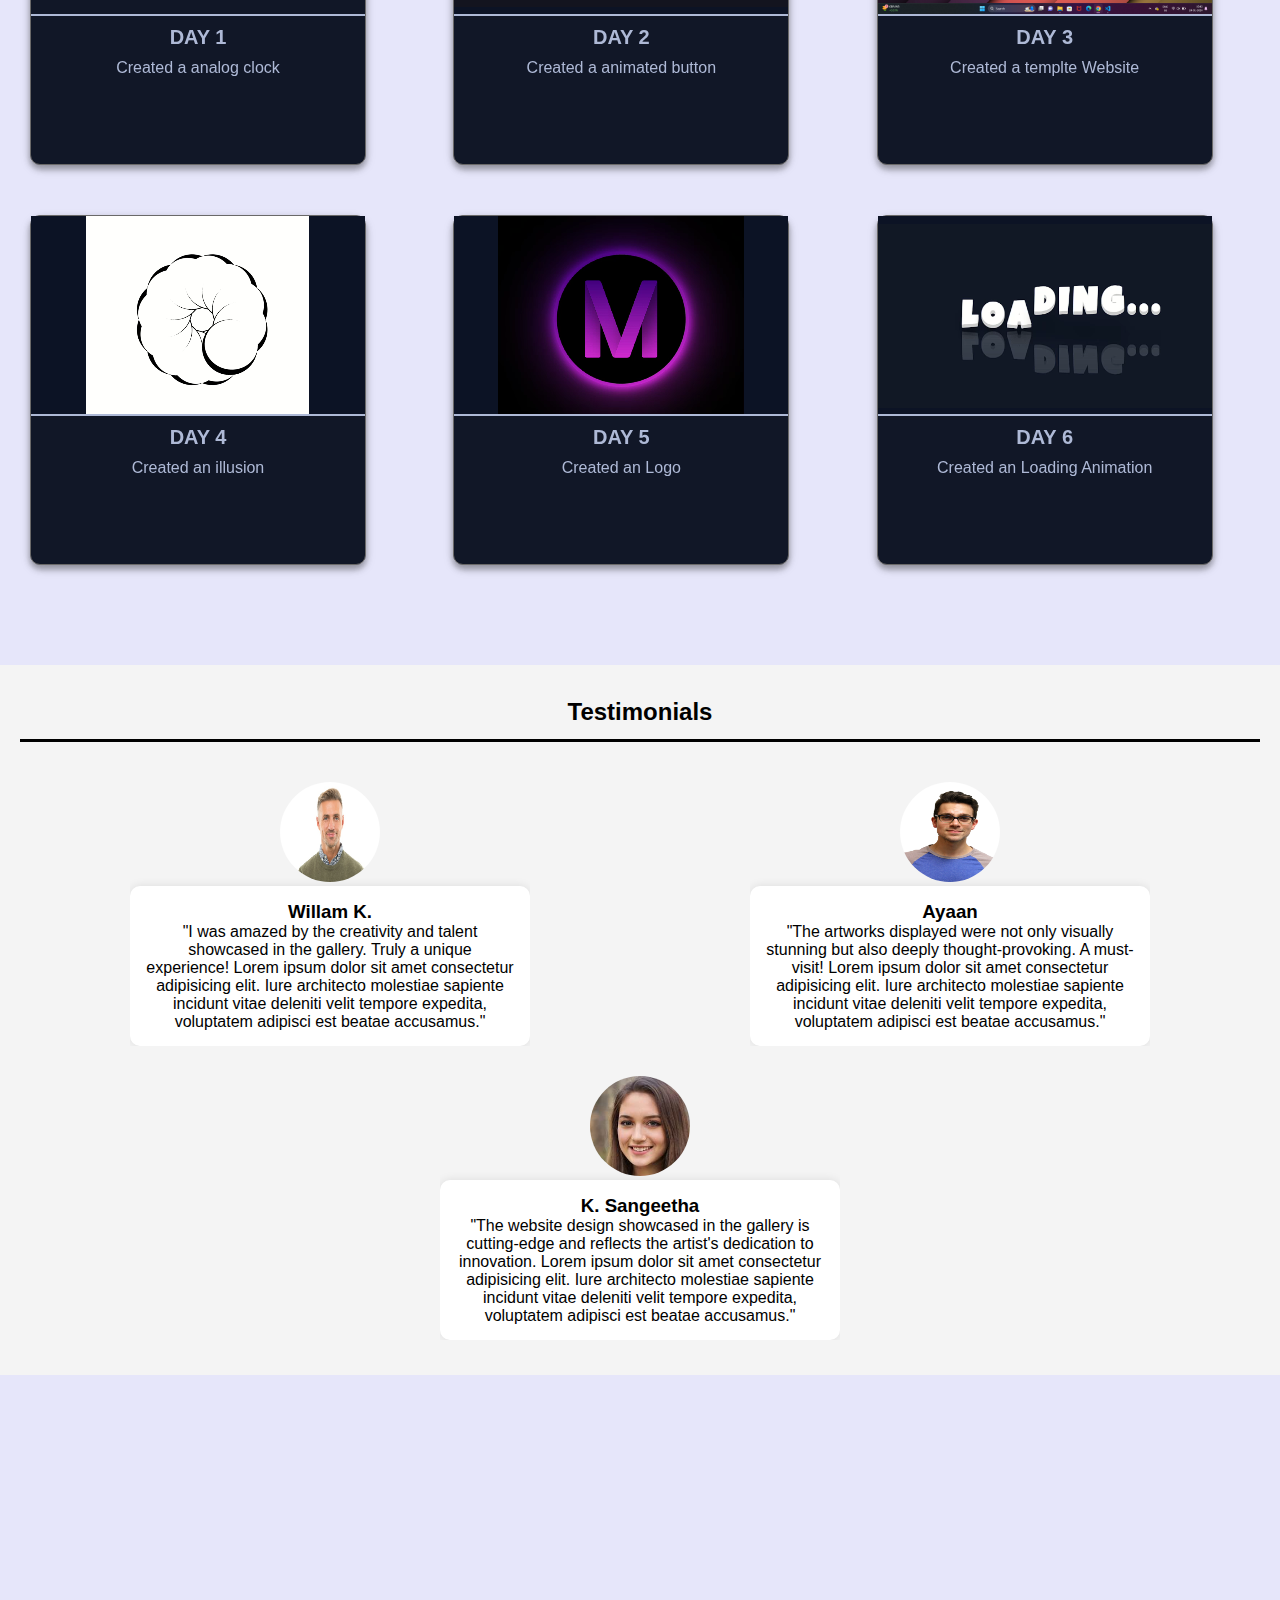
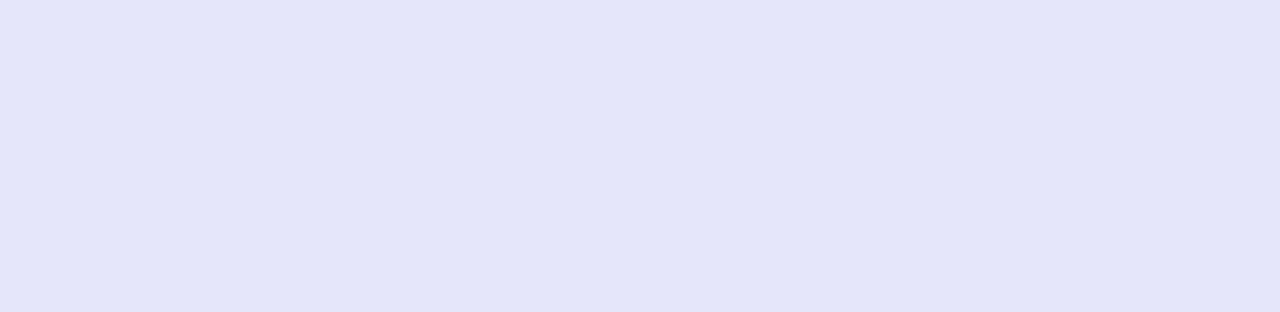
==== commit ed5044b7: "day13 task" ====
--- a/day8/index.html
+++ b/day8/index.html
@@ -214,5 +214,30 @@
                 </div>
             </div>
         </div>
+        <section class="contact-section">
+            <h2>Contact Us</h2>
+            <div class="contact-form">
+                <form >
+                    <div class="form-group">
+                        <label for="name">Your Name:</label>
+                        <input type="text" id="name" name="name" required>
+                    </div>
+        
+                    <div class="form-group">
+                        <label for="email">Your Email:</label>
+                        <input type="email" id="email" name="email" required>
+                    </div>
+        
+                    <div class="form-group">
+                        <label for="message">Your Message:</label>
+                        <textarea id="message" name="message" rows="4" required></textarea>
+                    </div>
+        
+                    <div class="form-group">
+                        <button type="submit">Submit</button>
+                    </div>
+                </form>
+            </div>
+        </section>
 </body>
 </html>--- a/day8/artgall.css
+++ b/day8/artgall.css
@@ -9,6 +9,7 @@
 
 body{
     background-color: lavender;
+    
 }
 
 #check {
@@ -347,4 +348,94 @@
     .testimonial {
         width: 400px;
     }
+}
+
+
+.contact-section,
+.form-group label {
+    opacity: 0;
+    transform: translateY(20px);
+}
+
+
+.contact-section {
+    background-color: #fff;
+    padding: 50px;
+    text-align: center;
+    width: 50%;
+    margin: 20px auto;
+    animation: fadeInUp 1s ease-in-out forwards, fadeInUpScroll 1s ease-in-out forwards;
+}
+
+.form-group label {
+    animation: fadeInUp 1s ease-in-out forwards;
+}
+
+
+@keyframes fadeInUp {
+    from {
+        opacity: 0;
+        transform: translateY(20px);
+    }
+
+    to {
+        opacity: 1;
+        transform: translateY(0);
+    }
+}
+
+@keyframes fadeInUpScroll {
+    from {
+        opacity: 0;
+        transform: translateY(40px);
+    }
+
+    to {
+        opacity: 1;
+        transform: translateY(0);
+    }
+}
+
+.contact-form {
+    max-width: 600px;
+    margin: 0 auto;
+    margin-top: 20px;
+}
+
+.form-group {
+    margin-bottom: 20px;
+    display: flex;
+    flex-direction: column;
+}
+
+.form-group input,
+.form-group textarea {
+    padding: 10px;
+    font-size: 16px;
+    border: 1px solid #ccc;
+    border-radius: 4px;
+}
+
+.form-group textarea {
+    resize: vertical;
+}
+
+.form-group button {
+    padding: 10px 20px;
+    font-size: 18px;
+    background-color: #4caf50;
+    color: #fff;
+    border: none;
+    border-radius: 4px;
+    cursor: pointer;
+}
+
+.form-group button:hover {
+    background-color: #45a049;
+}
+
+@media only screen and (max-width: 600px) {
+    .contact-section {
+        width: 90%;
+    }
 }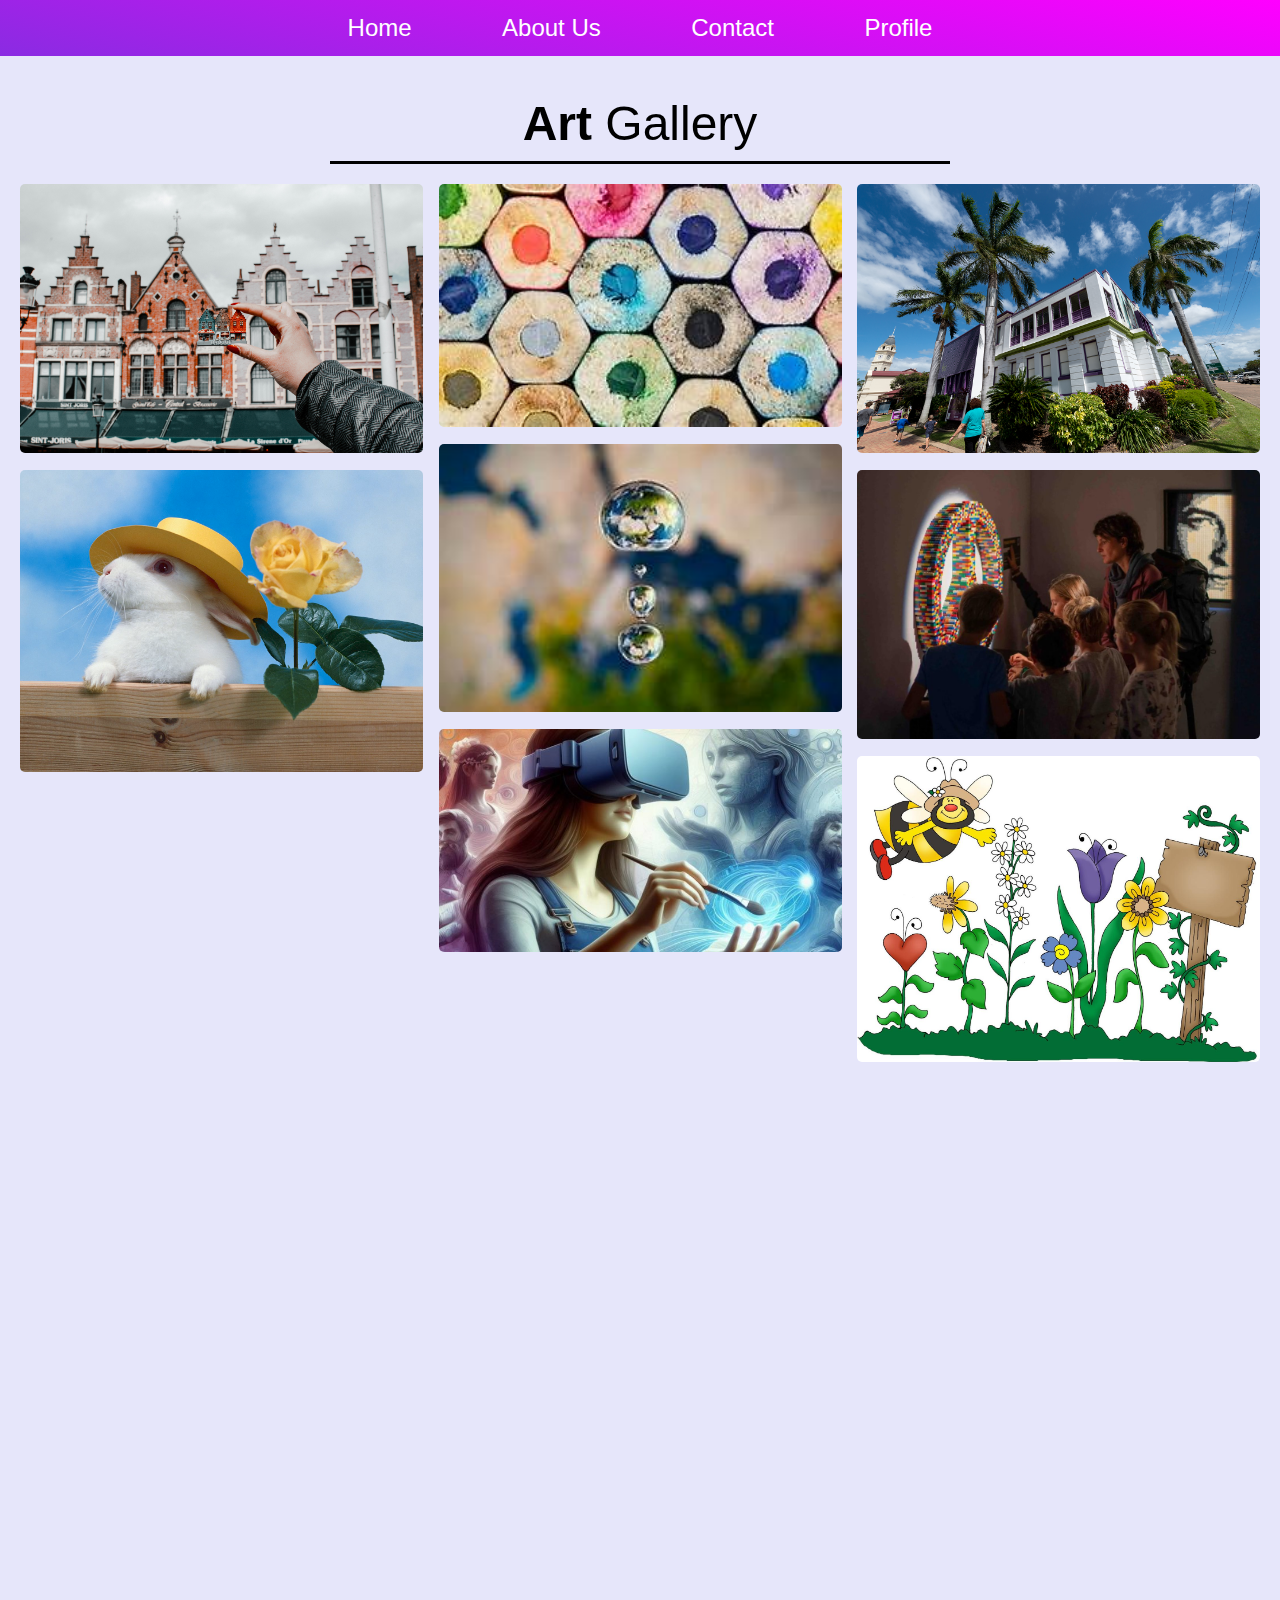
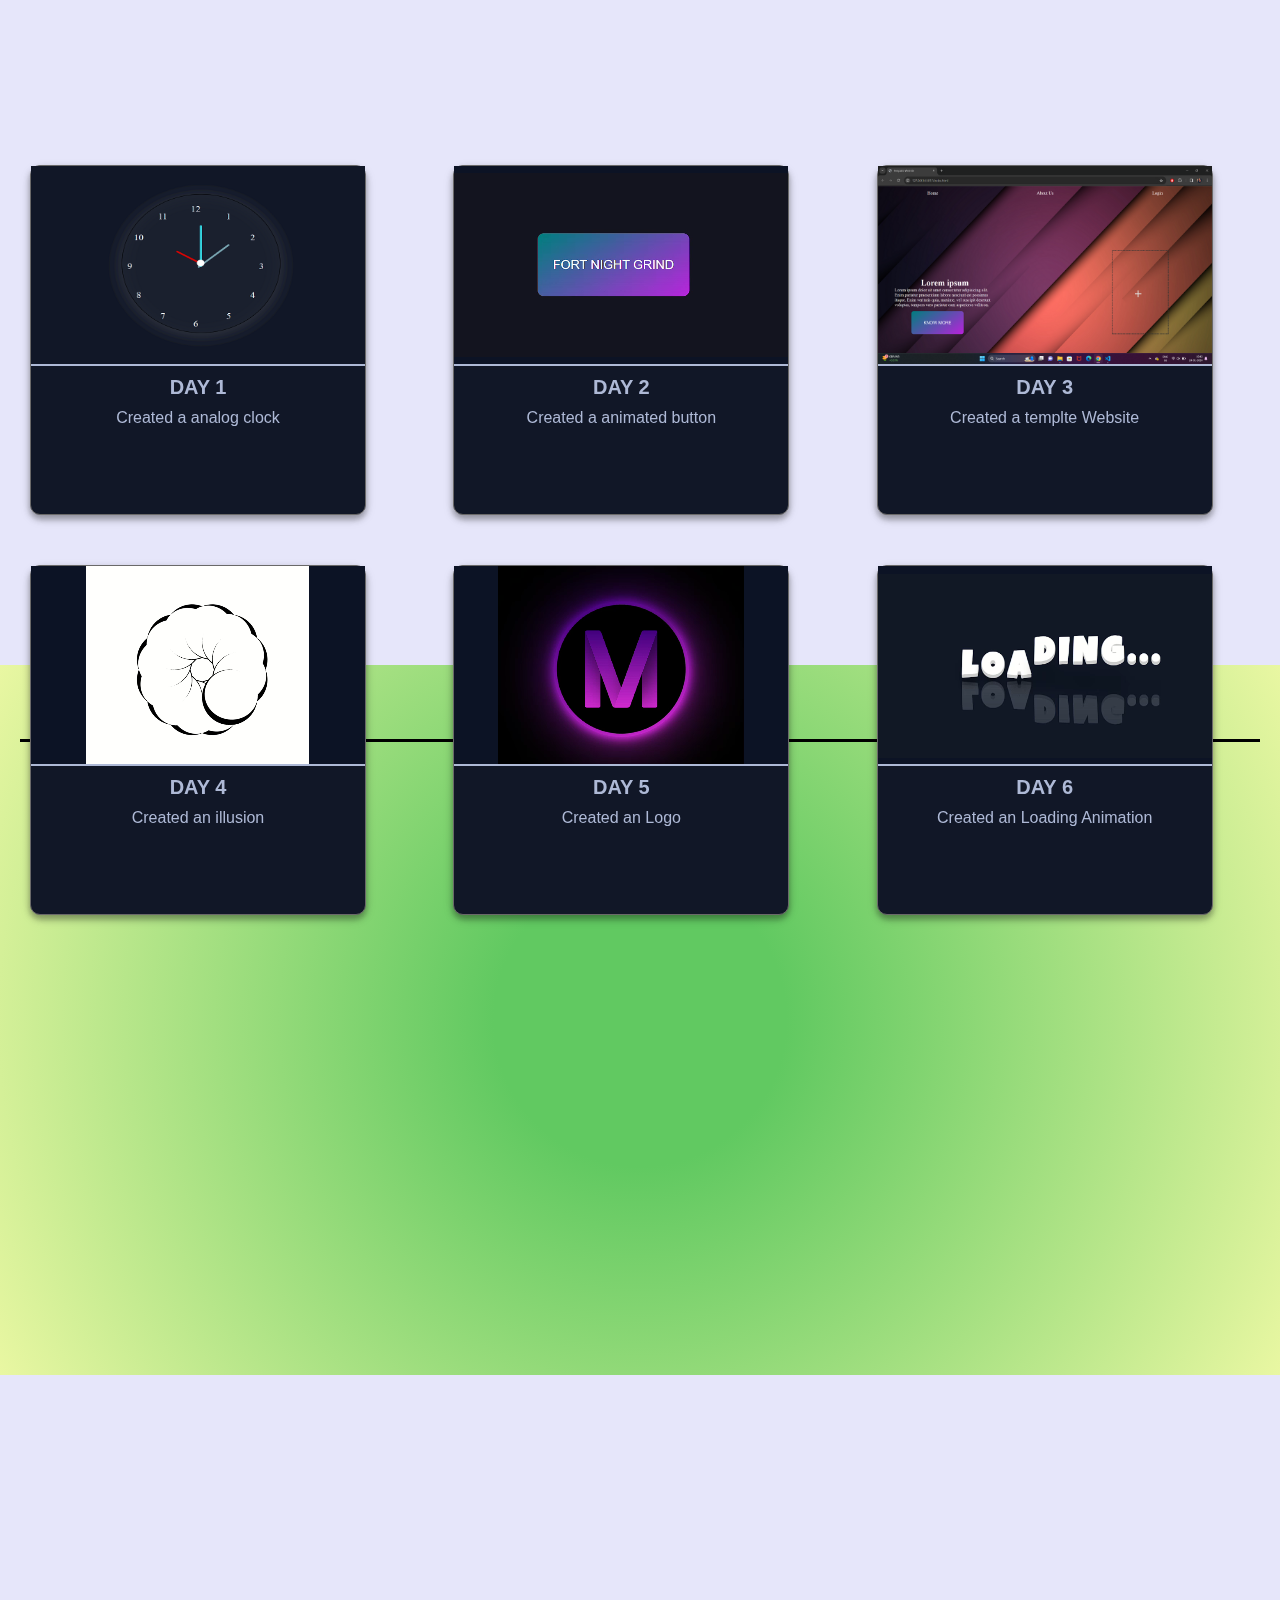
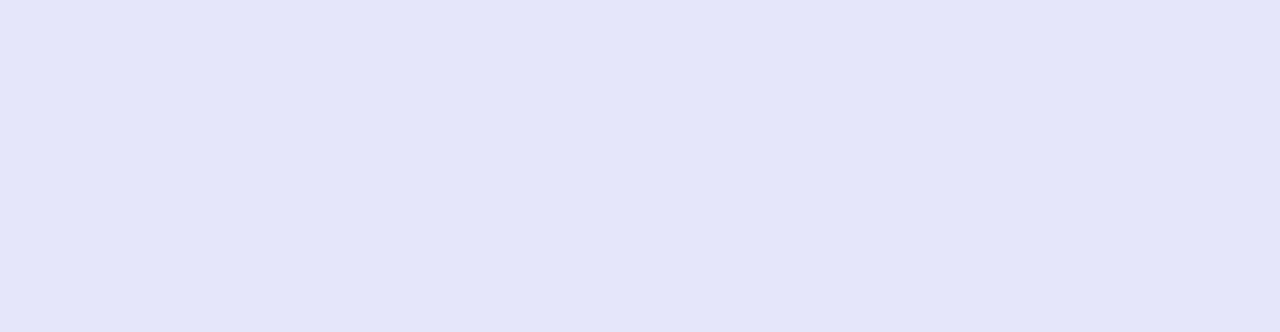
==== commit 2814292b: "completed 14th day task" ====
--- a/day8/index.html
+++ b/day8/index.html
@@ -4,7 +4,7 @@
     <meta charset="UTF-8">
     <meta name="viewport" content="width=device-width, initial-scale=1.0">
     <link rel="stylesheet" href="artgall.css">
-    
+    <link href="https://unpkg.com/aos@2.3.1/dist/aos.css" rel="stylesheet">
     <title>ART GALLERY</title>
 </head>
 <body>
@@ -36,33 +36,33 @@
     
 
         <div class="container"  >
-            <div class="description">
+            <div class="description" data-aos="fade-left">
                 <h3>Art <span>Gallery</span> </h3>
             </div>
             <div class="img_box">
                 <div class="img_col">
-                    <img src="images/img1.jpg" alt="">
-                    <img src="images/img2.jpg" alt="">
-                    <img src="images/img3.jpg" alt="">
-                    <img src="images/img4.jpg" alt="">
+                    <img  src="images/img1.jpg" alt="" data-aos="zoom-in">
+                    <img src="images/img2.jpg" alt="" data-aos="zoom-in" >
+                    <img src="images/img3.jpg" alt="" data-aos="zoom-in">
+                    <img src="images/img4.jpg" alt="" data-aos="zoom-in">
                 </div>
                 <div class="img_col">
-                    <img src="images/img5.jpg" alt="">
-                    <img src="images/img6.jpg" alt="">
-                    <img src="images/img7.jpg" alt="">
-                    <img src="images/img8.jpg" alt="">
+                    <img src="images/img5.jpg" alt="" data-aos="zoom-in">
+                    <img src="images/img6.jpg" alt="" data-aos="zoom-in">
+                    <img src="images/img7.jpg" alt="" data-aos="zoom-in">
+                    <img src="images/img8.jpg" alt="" data-aos="zoom-in">
                 </div>
                 <div class="img_col">
-                    <img src="images/img8.jpg" alt="">
-                    <img src="images/img9.jpg" alt="">
-                    <img src="images/img10.jpg" alt="">
-                    <img src="images/img11.jpg" alt="">
+                    <img src="images/img8.jpg" alt="" data-aos="zoom-in">
+                    <img src="images/img9.jpg" alt="" data-aos="zoom-in">
+                    <img src="images/img10.jpg" alt="" data-aos="zoom-in">
+                    <img src="images/img11.jpg" alt="" data-aos="zoom-in">
                 </div>
             </div>
         </div>
 
         <div class="card">
-            <div class="spfcCard">
+            <div class="spfcCard"  data-aos="slide-up">
                 <div class="front">
 
                     <div class="visual">
@@ -80,7 +80,7 @@
                     
                 </div>
             </div>
-            <div class="spfcCard">
+            <div class="spfcCard" data-aos="slide-up">
                 <div class="front">
                     
                     <div class="visual">
@@ -100,7 +100,7 @@
                     touch to your web interface, enhancing overall user satisfaction.
                 </div>
             </div>
-            <div class="spfcCard">
+            <div class="spfcCard" data-aos="slide-up">
                 <div class="front">
 
                     <div class="visual">
@@ -118,7 +118,7 @@
                     and enjoy an effortless browsing experience. Thank you for visiting
                 </div>
             </div>
-            <div class="spfcCard">
+            <div class="spfcCard" data-aos="slide-up">
                 <div class="front">
                     
                     <div class="visual">
@@ -138,7 +138,7 @@
                     visual symphony!
                 </div>
             </div>
-            <div class="spfcCard">
+            <div class="spfcCard" data-aos="slide-up">
                 <div class="front">
                     
                     <div class="visual">
@@ -159,7 +159,7 @@
                     inspired!
                 </div>
             </div>
-            <div class="spfcCard">
+            <div class="spfcCard" data-aos="slide-up">
                 <div class="front">
 
                     <div class="visual">
@@ -185,7 +185,7 @@
                 <h2>Testimonials</h2>
             </div>
         
-            <div class="testimonial">
+            <div class="testimonial" data-aos="fade-left">
                 <img src="images/testi1.jpg" alt="">
                 <div>
                     <h3>Willam K.</h3>
@@ -194,7 +194,7 @@
                 </div>
             </div>
         
-            <div class="testimonial">
+            <div class="testimonial" data-aos="fade-up">
                 <img src="images/testi2.jpg" alt="">
                 <div>
                     <h3>Ayaan</h3>
@@ -204,7 +204,7 @@
                 </div>
             </div>
         
-            <div class="testimonial">
+            <div class="testimonial" data-aos="fade-right">
                 <img src="images/testi3.jpg" alt="">
                 <div>
                     <h3>K. Sangeetha </h3>
@@ -214,30 +214,40 @@
                 </div>
             </div>
         </div>
-        <section class="contact-section">
-            <h2>Contact Us</h2>
-            <div class="contact-form">
+        <section class="contact-section"  >
+            <h2  data-aos="zoom-in-up">Contact Us</h2>
+            <div class="contact-form" data-aos="zoom-in-up">
                 <form >
-                    <div class="form-group">
+                    <div class="form-group" data-aos="zoom-in-up">
                         <label for="name">Your Name:</label>
                         <input type="text" id="name" name="name" required>
                     </div>
         
-                    <div class="form-group">
+                    <div class="form-group"  data-aos="zoom-in-up">
                         <label for="email">Your Email:</label>
                         <input type="email" id="email" name="email" required>
                     </div>
         
-                    <div class="form-group">
+                    <div class="form-group"  data-aos="zoom-in-up">
                         <label for="message">Your Message:</label>
                         <textarea id="message" name="message" rows="4" required></textarea>
                     </div>
         
-                    <div class="form-group">
+                    <div class="form-group"  data-aos="zoom-in-up">
                         <button type="submit">Submit</button>
                     </div>
                 </form>
             </div>
         </section>
+
+        <script src="https://unpkg.com/aos@2.3.1/dist/aos.js"></script>
+        <script>
+            AOS.init({
+                duration:1000,
+                offest:500,
+                ease:'ease'
+            });
+           
+        </script>
 </body>
 </html>--- a/day8/artgall.css
+++ b/day8/artgall.css
@@ -30,6 +30,7 @@
     align-items: center;
     cursor: pointer;
     display: none;
+
 }
 
 #menu span {
@@ -57,7 +58,7 @@
     width: 100%;
     height: 3.5em;
 
-    background-color: blueviolet;
+    background: linear-gradient(13deg,blueviolet,magenta);
 }
 
 nav li {
@@ -299,7 +300,7 @@
     align-items: center;
     flex-wrap: wrap;
     padding: 20px;
-    background-color: #f4f4f4;
+    background: radial-gradient(circle,rgb(97, 201, 97) 20%,rgb(233, 247, 162));
     text-align: center;
 }
 
@@ -350,7 +351,9 @@
     }
 }
 
-
+section{
+    background: linear-gradient(133deg,hotpink,lavender, magenta);
+}
 .contact-section,
 .form-group label {
     opacity: 0;
